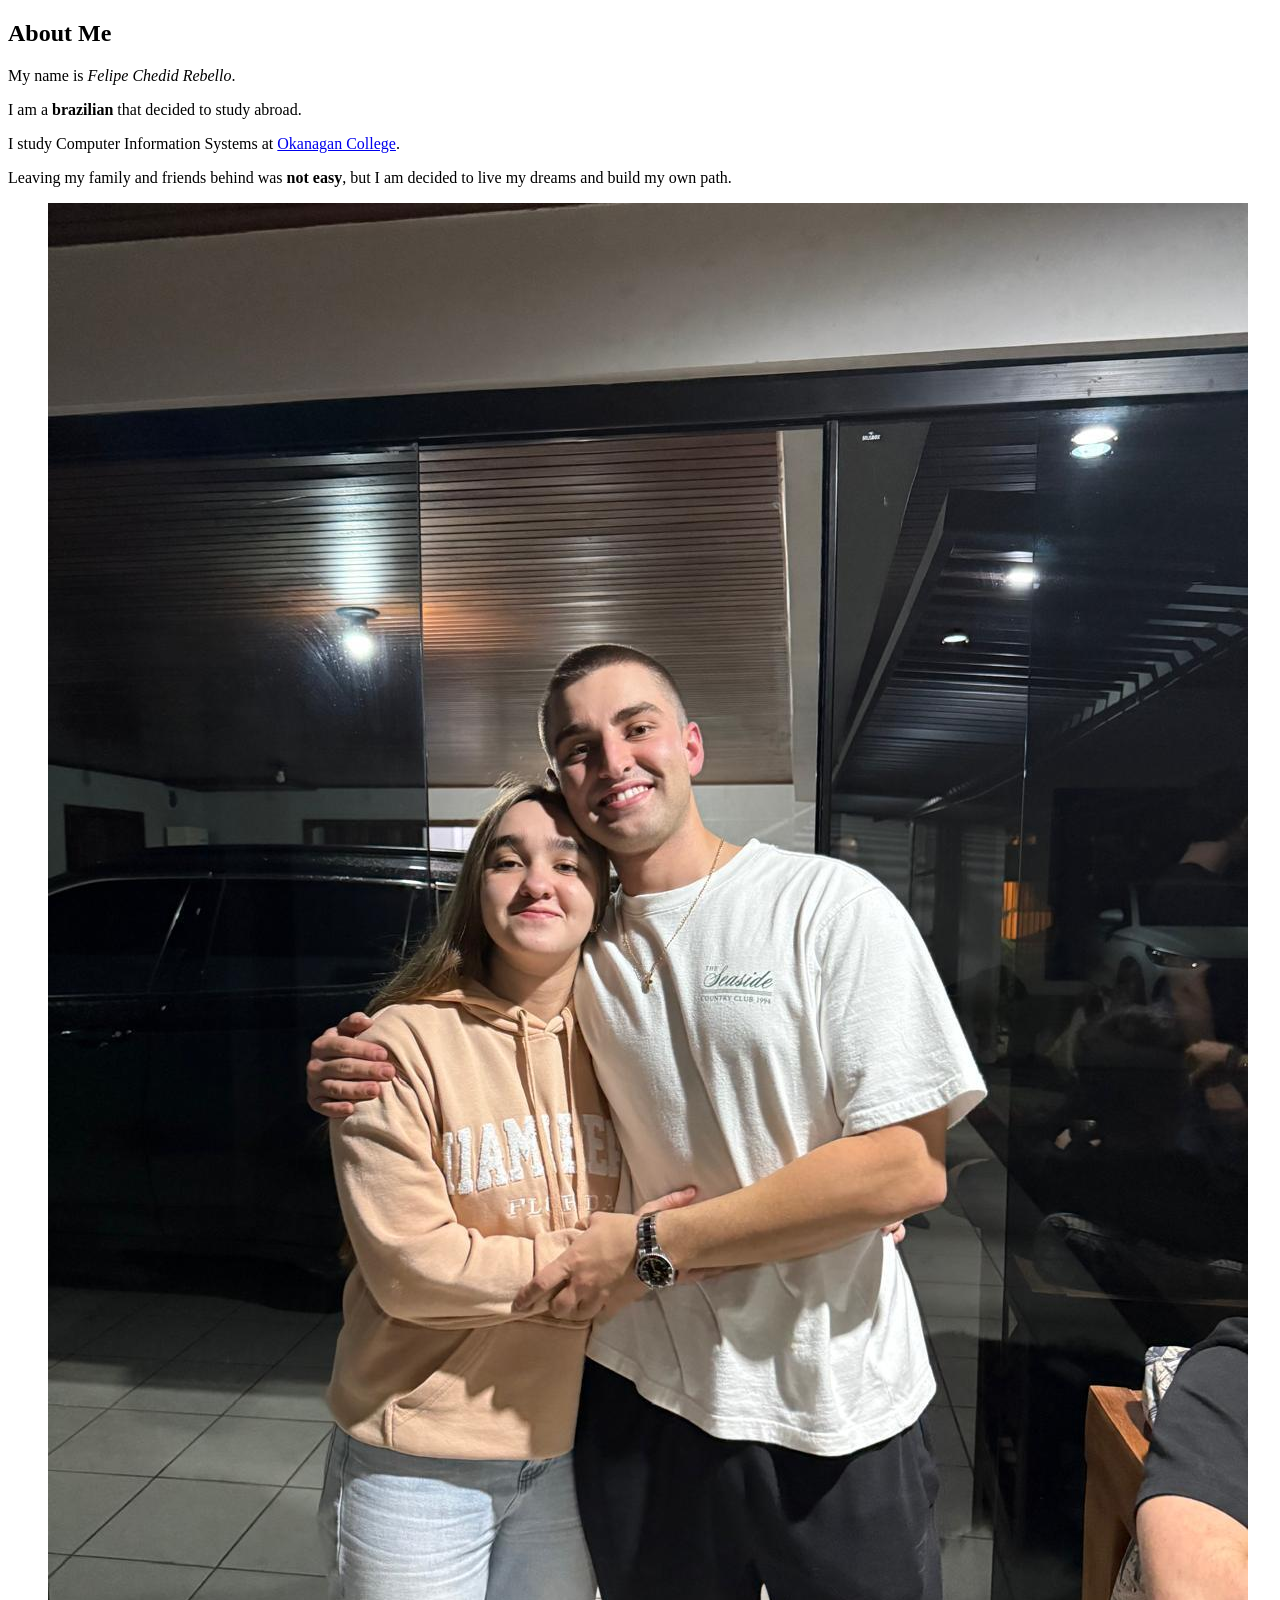
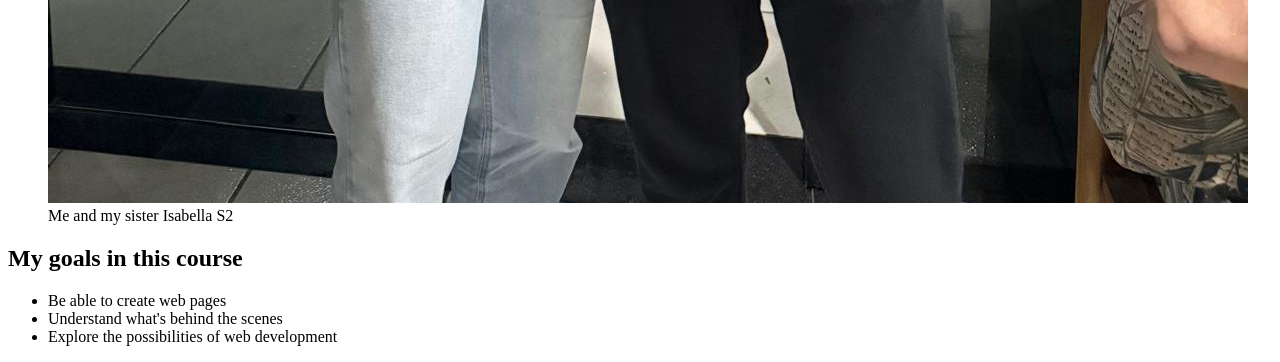
==== about.html @ 0a6d486d "adding figures to about.html" ====
<!DOCTYPE html>
<html lang="en">
<head>
    <meta charset="UTF-8">
    <meta name="viewport" content="width=device-width, initial-scale=1.0">
    <title>Document</title>
</head>
<body>
    <section>
        <h1>About Me</h1>
        <p>My name is <em>Felipe Chedid Rebello</em>.</p>
        <p>I am a <strong>brazilian</strong> that decided to study abroad.</p>
        <p>I study Computer Information Systems at <a href="https://www.okanagan.bc.ca/" target="_blank" rel="noopener">Okanagan College</a>.</p>
        <p>Leaving my family and friends behind was <strong>not easy</strong>, but I am decided to live my dreams and build my own path.</p>
    </section>
    <figure>
        <img src="images/felipe.jpg" alt="siblings pretending they don't fight">
        <figcaption>Me and my sister Isabella S2</figcaption>
    </figure>
    <section>
        <h2>My goals in this course</h2>
        <ul>
            <li>Be able to create web pages</li>
            <li>Understand what's behind the scenes</li>
            <li>Explore the possibilities of web development</li>
        </ul>
    </section>
</body>
</html>
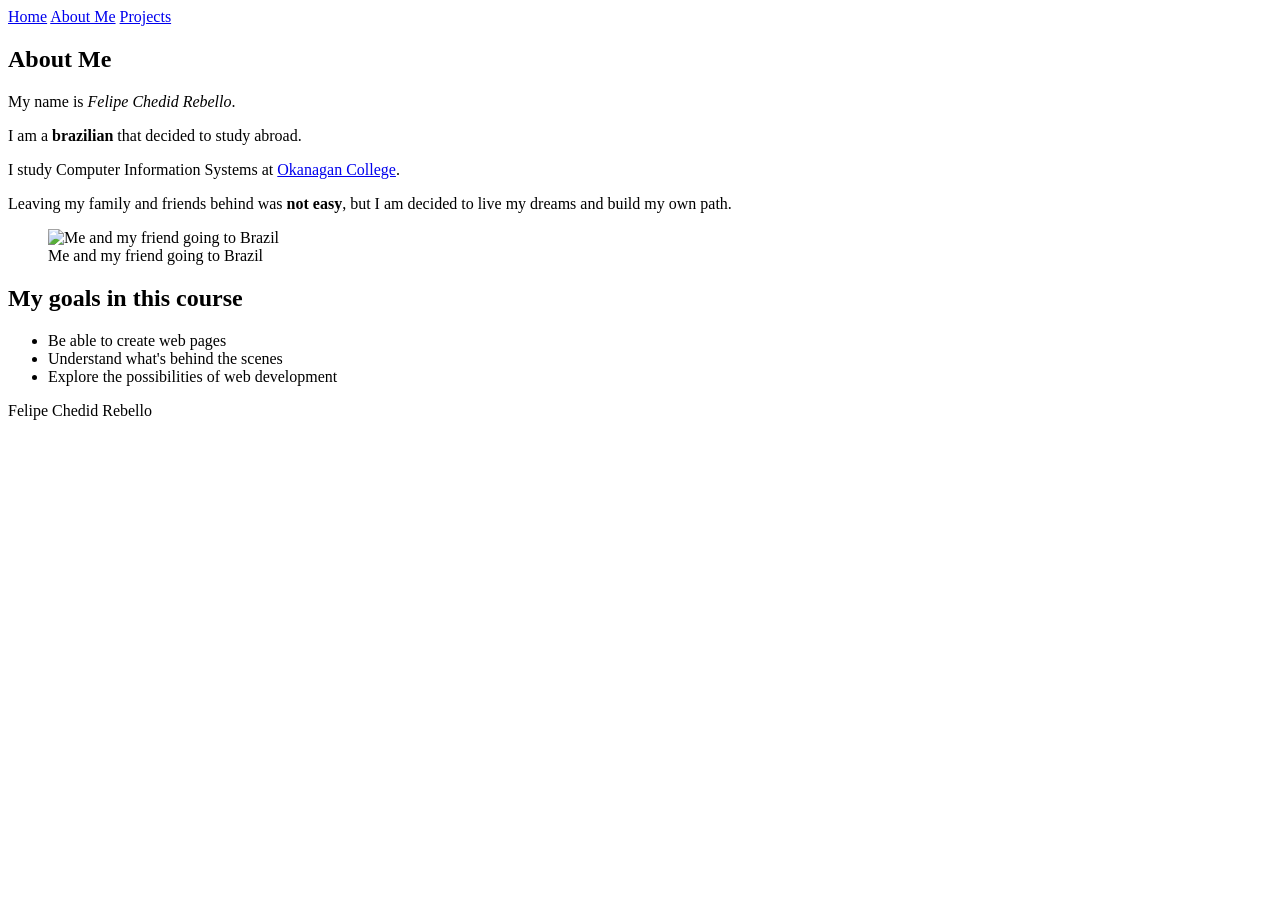
==== commit 16b4094b: "final touches" ====
--- a/about.html
+++ b/about.html
@@ -3,27 +3,39 @@
 <head>
     <meta charset="UTF-8">
     <meta name="viewport" content="width=device-width, initial-scale=1.0">
-    <title>Document</title>
+    <title>About Me - Felipe Chedid Rebello</title>
 </head>
 <body>
-    <section>
-        <h1>About Me</h1>
-        <p>My name is <em>Felipe Chedid Rebello</em>.</p>
-        <p>I am a <strong>brazilian</strong> that decided to study abroad.</p>
-        <p>I study Computer Information Systems at <a href="https://www.okanagan.bc.ca/" target="_blank" rel="noopener">Okanagan College</a>.</p>
-        <p>Leaving my family and friends behind was <strong>not easy</strong>, but I am decided to live my dreams and build my own path.</p>
-    </section>
-    <figure>
-        <img src="images/felipe.jpg" alt="siblings pretending they don't fight">
-        <figcaption>Me and my sister Isabella S2</figcaption>
-    </figure>
-    <section>
-        <h2>My goals in this course</h2>
-        <ul>
-            <li>Be able to create web pages</li>
-            <li>Understand what's behind the scenes</li>
-            <li>Explore the possibilities of web development</li>
-        </ul>
-    </section>
+    <header>
+        <nav>
+            <a href="index.html">Home</a>
+            <a href="about.html">About Me</a>
+            <a href="projects.html">Projects</a>
+        </nav>
+    </header>
+    <main>
+        <section>
+            <h1>About Me</h1>
+            <p>My name is <em>Felipe Chedid Rebello</em>.</p>
+            <p>I am a <strong>brazilian</strong> that decided to study abroad.</p>
+            <p>I study Computer Information Systems at <a href="https://www.okanagan.bc.ca/" target="_blank" rel="noopener">Okanagan College</a>.</p>
+            <p>Leaving my family and friends behind was <strong>not easy</strong>, but I am decided to live my dreams and build my own path.</p>
+        </section>
+        <figure>
+            <img src="images/felipe2.jpg" alt="Me and my friend going to Brazil">
+            <figcaption>Me and my friend going to Brazil</figcaption>
+        </figure>
+        <section>
+            <h2>My goals in this course</h2>
+            <ul>
+                <li>Be able to create web pages</li>
+                <li>Understand what's behind the scenes</li>
+                <li>Explore the possibilities of web development</li>
+            </ul>
+        </section>
+    </main>
+    <footer>
+        <p>Felipe Chedid Rebello</p>
+    </footer>
 </body>
 </html>
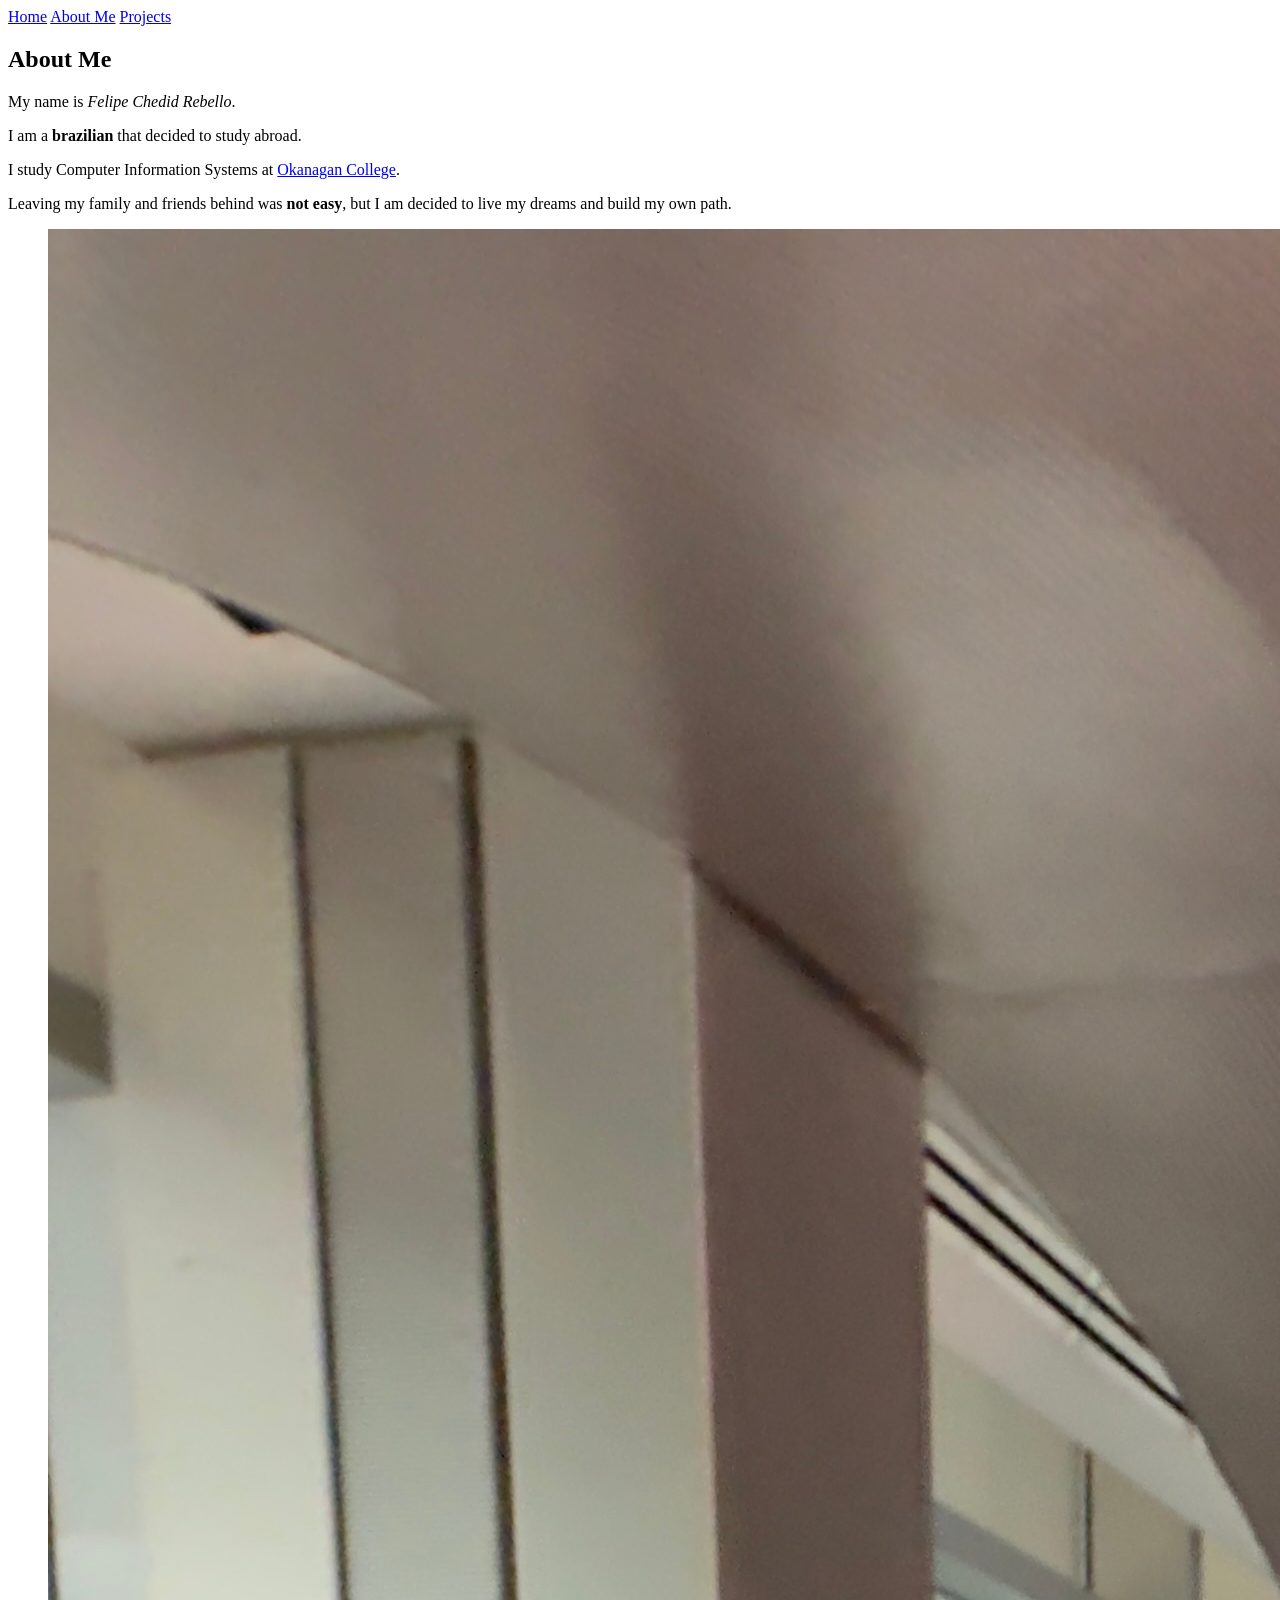
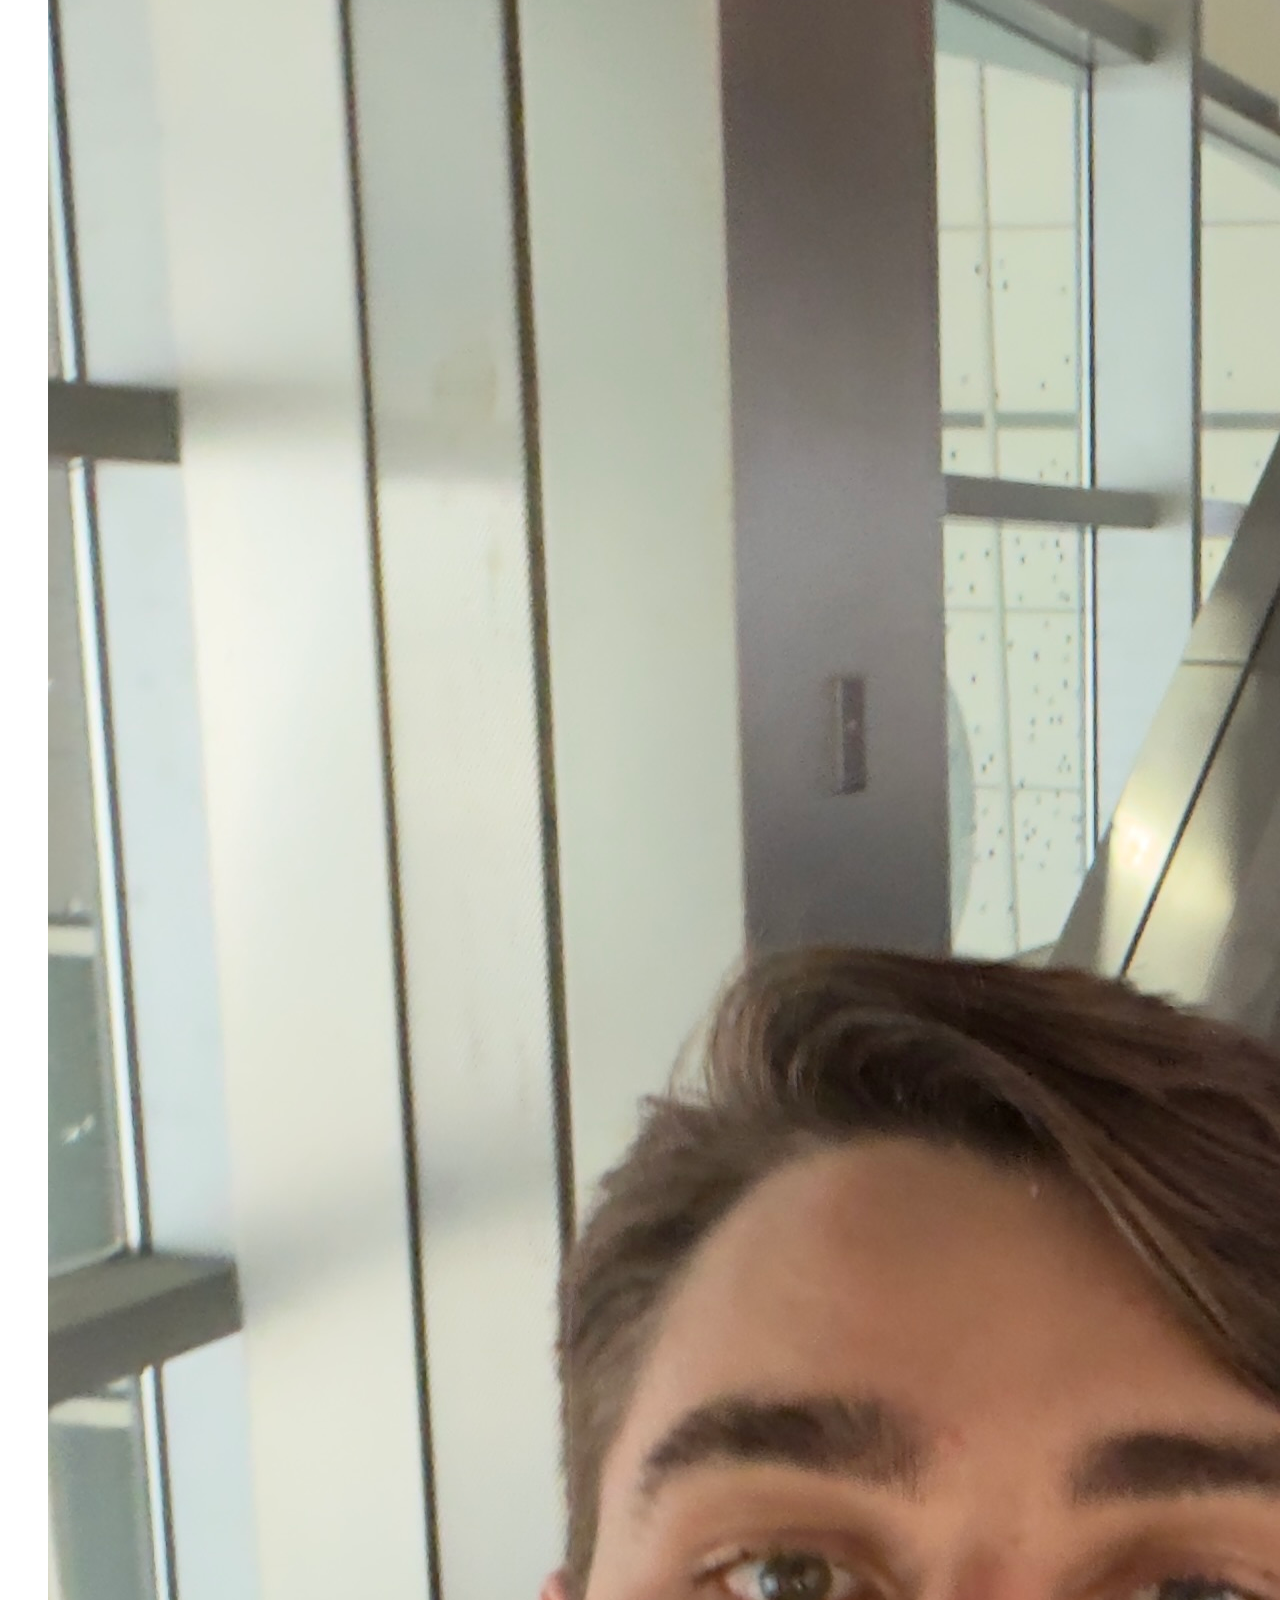
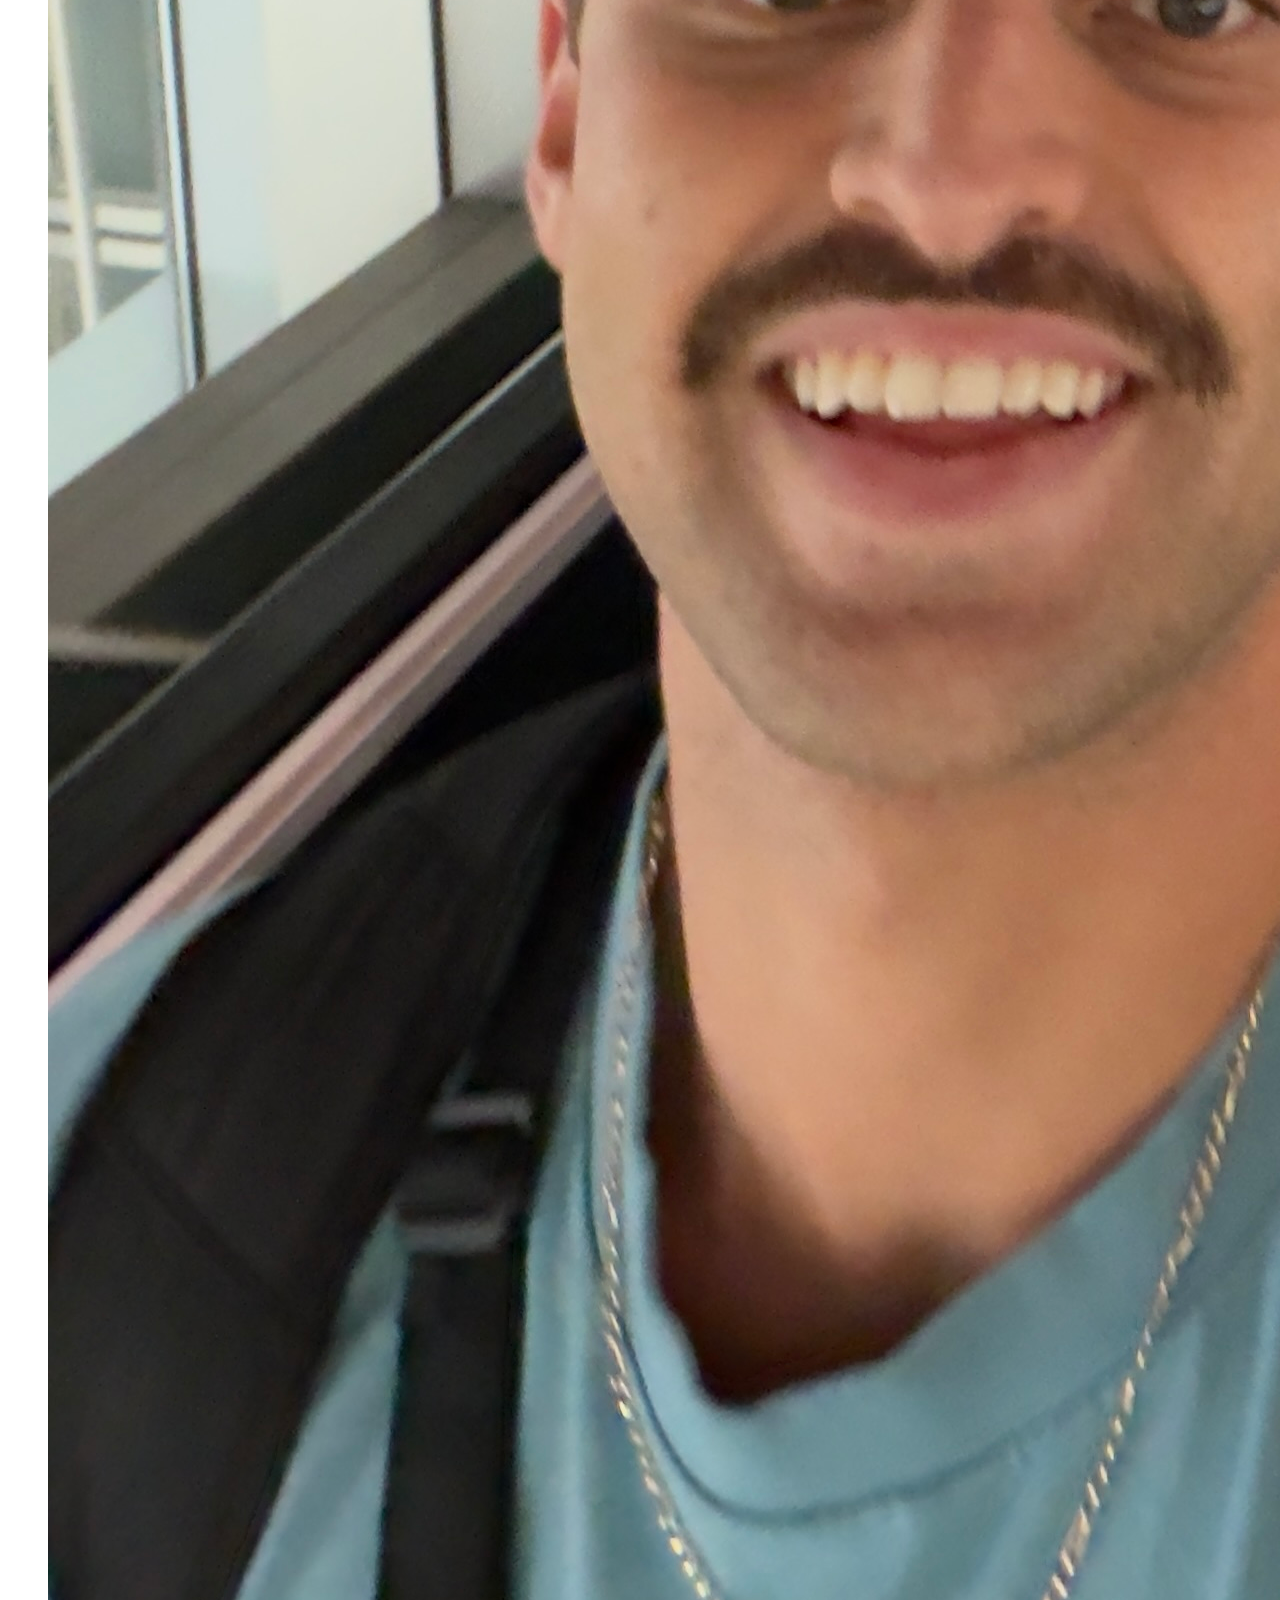
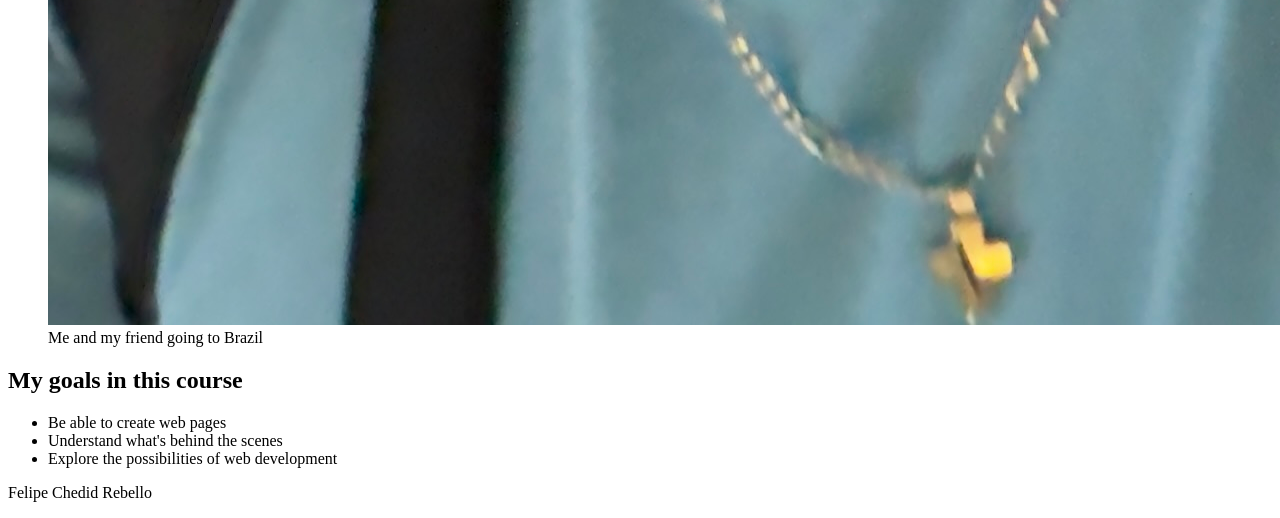
==== commit 76c7ea19: "a" ====
--- a/about.html
+++ b/about.html
@@ -22,7 +22,7 @@
             <p>Leaving my family and friends behind was <strong>not easy</strong>, but I am decided to live my dreams and build my own path.</p>
         </section>
         <figure>
-            <img src="images/felipe2.jpg" alt="Me and my friend going to Brazil">
+            <img src="images/felipe2.JPEG" alt="Me and my friend going to Brazil">
             <figcaption>Me and my friend going to Brazil</figcaption>
         </figure>
         <section>
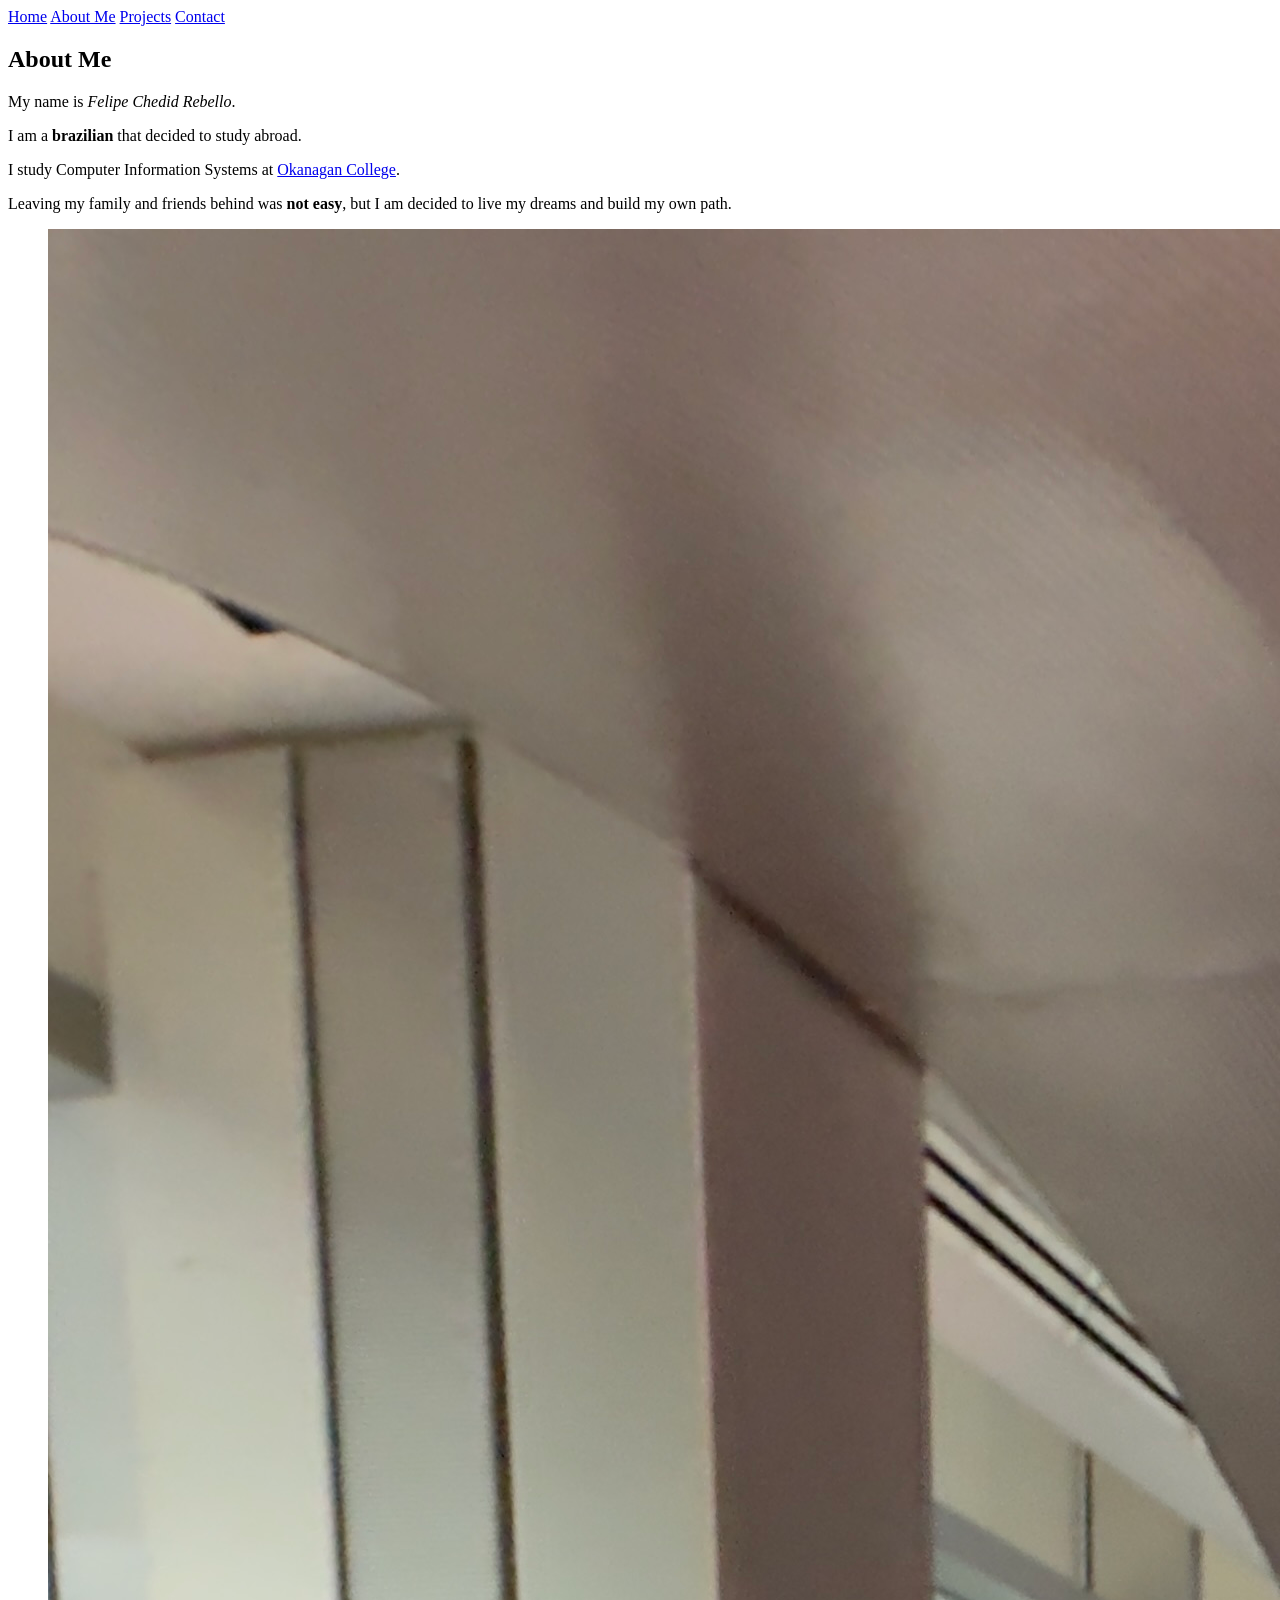
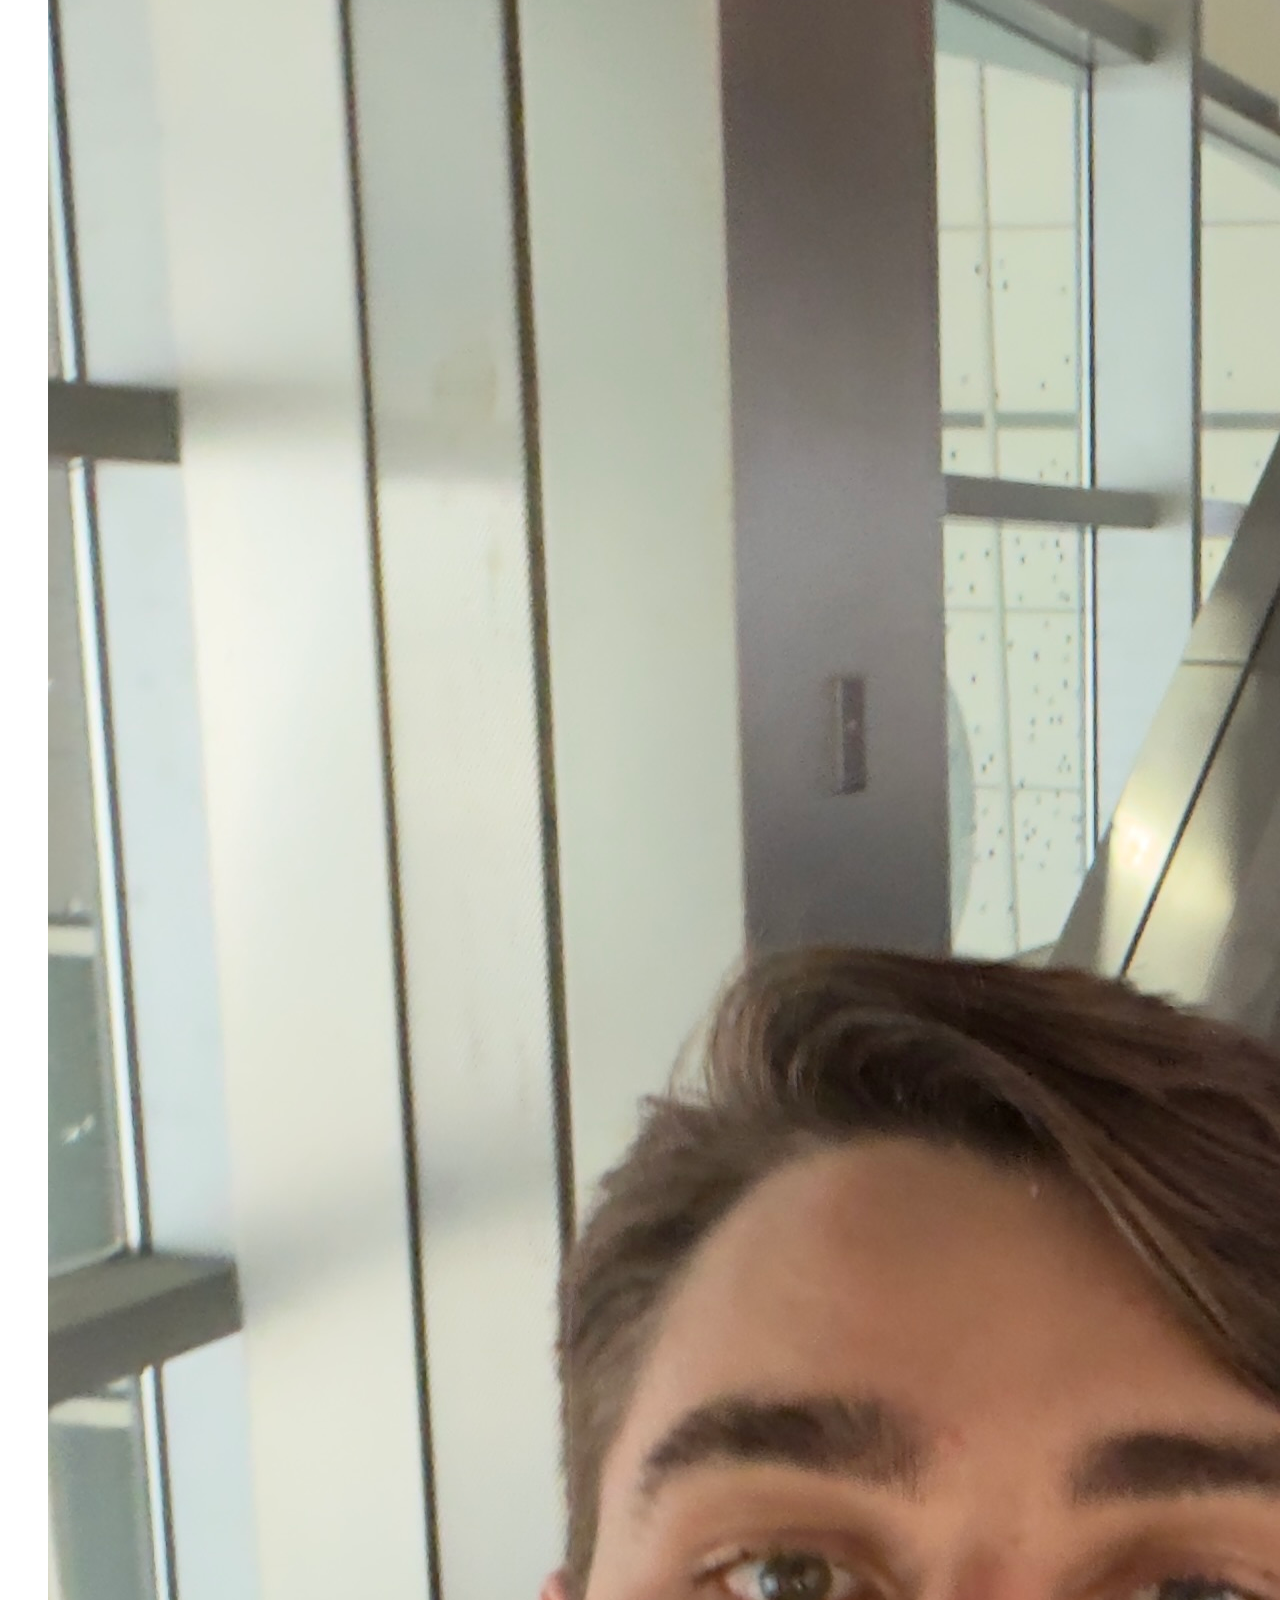
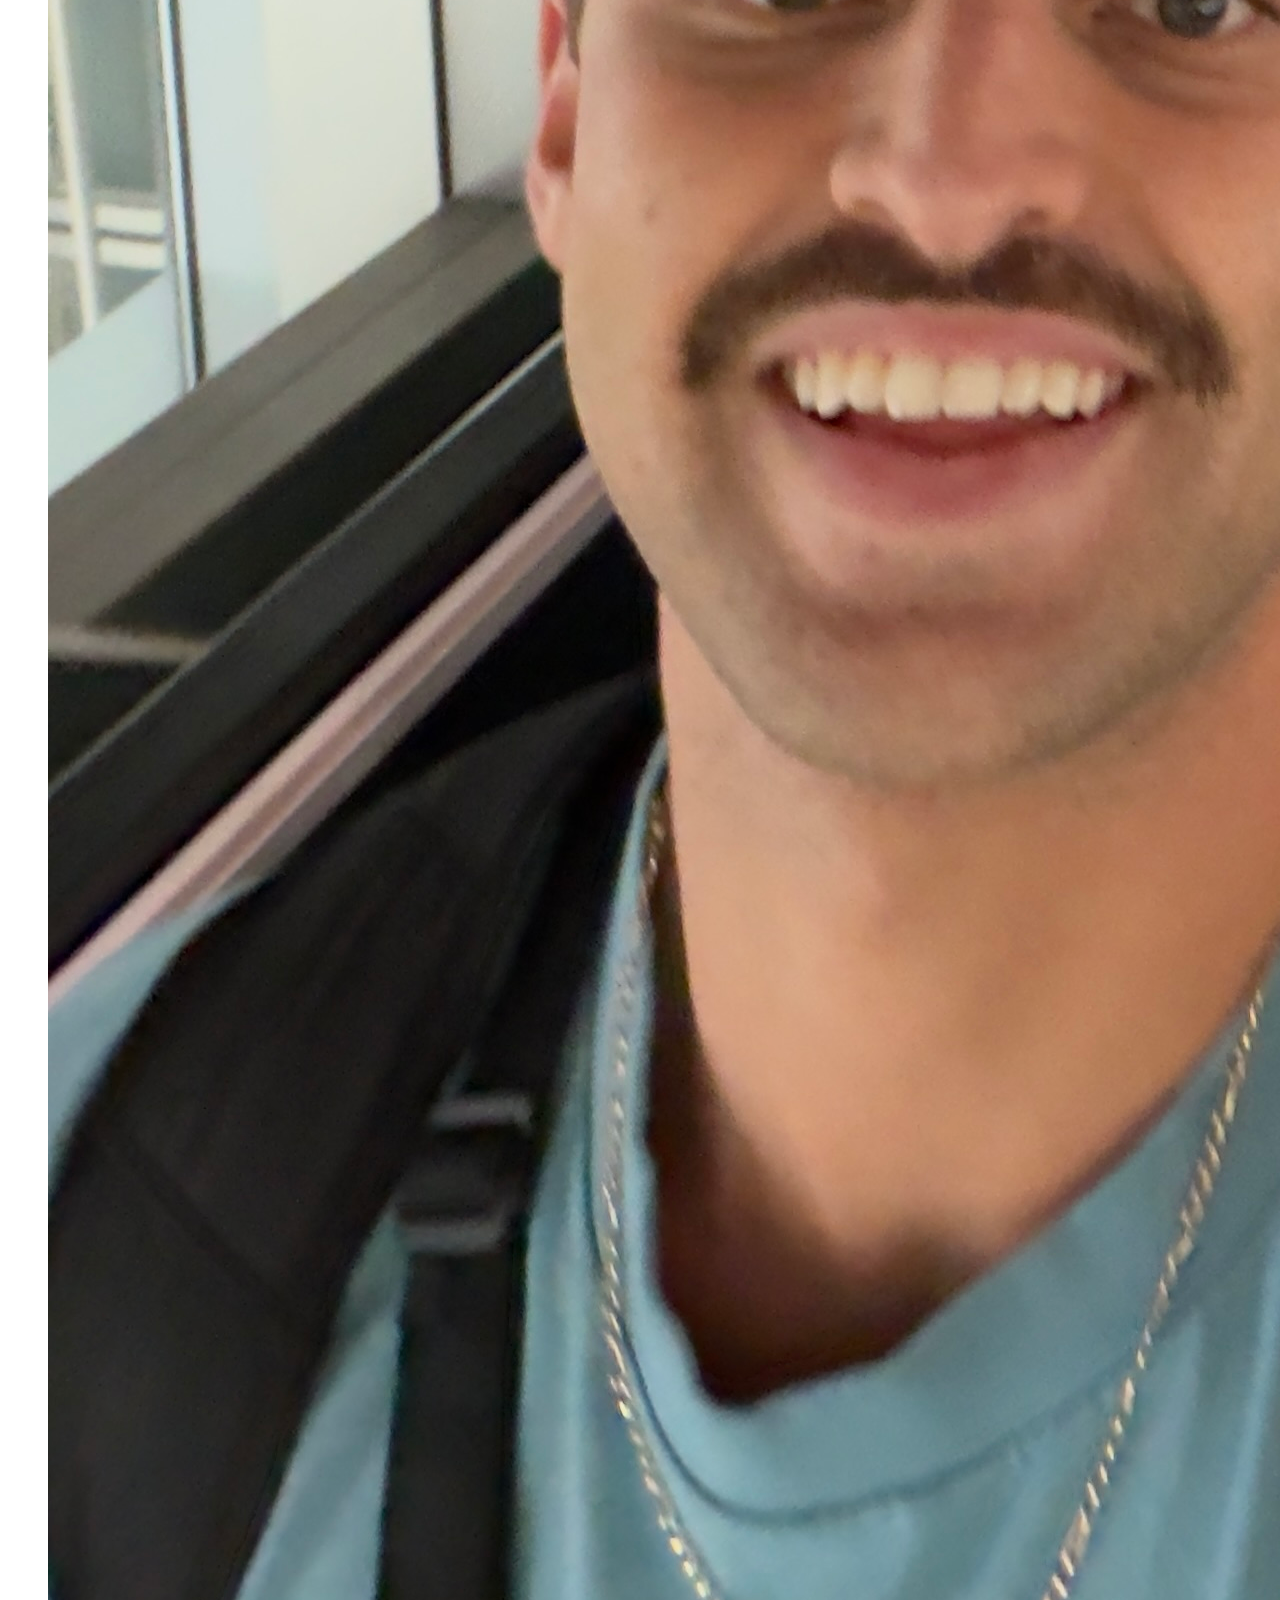
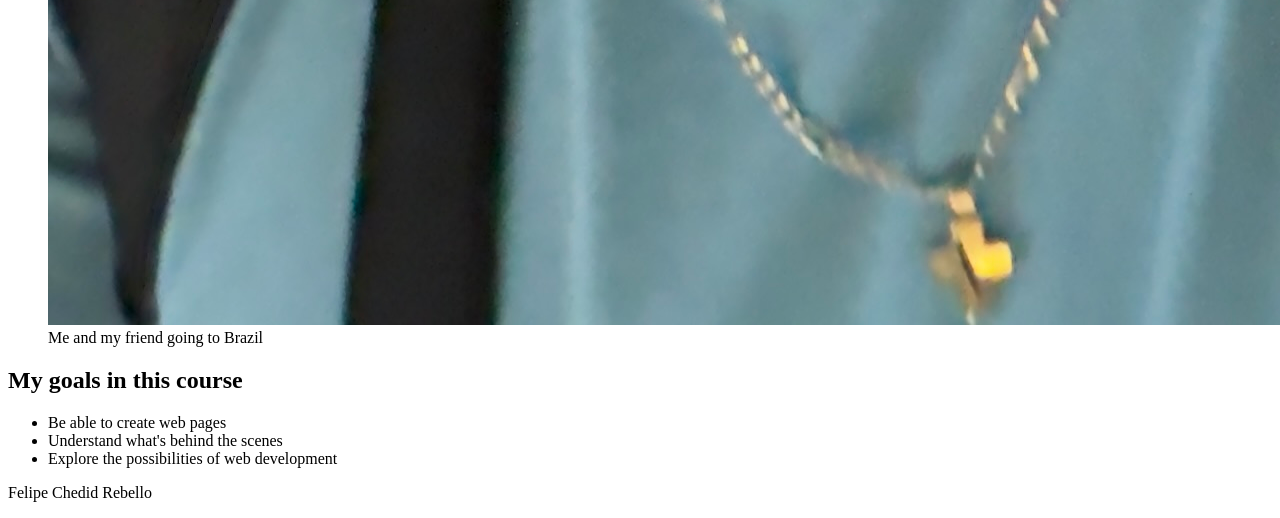
==== commit 3f28a33e: "Adding contact me" ====
--- a/about.html
+++ b/about.html
@@ -11,6 +11,7 @@
             <a href="index.html">Home</a>
             <a href="about.html">About Me</a>
             <a href="projects.html">Projects</a>
+            <a href="contact.html">Contact</a>
         </nav>
     </header>
     <main>
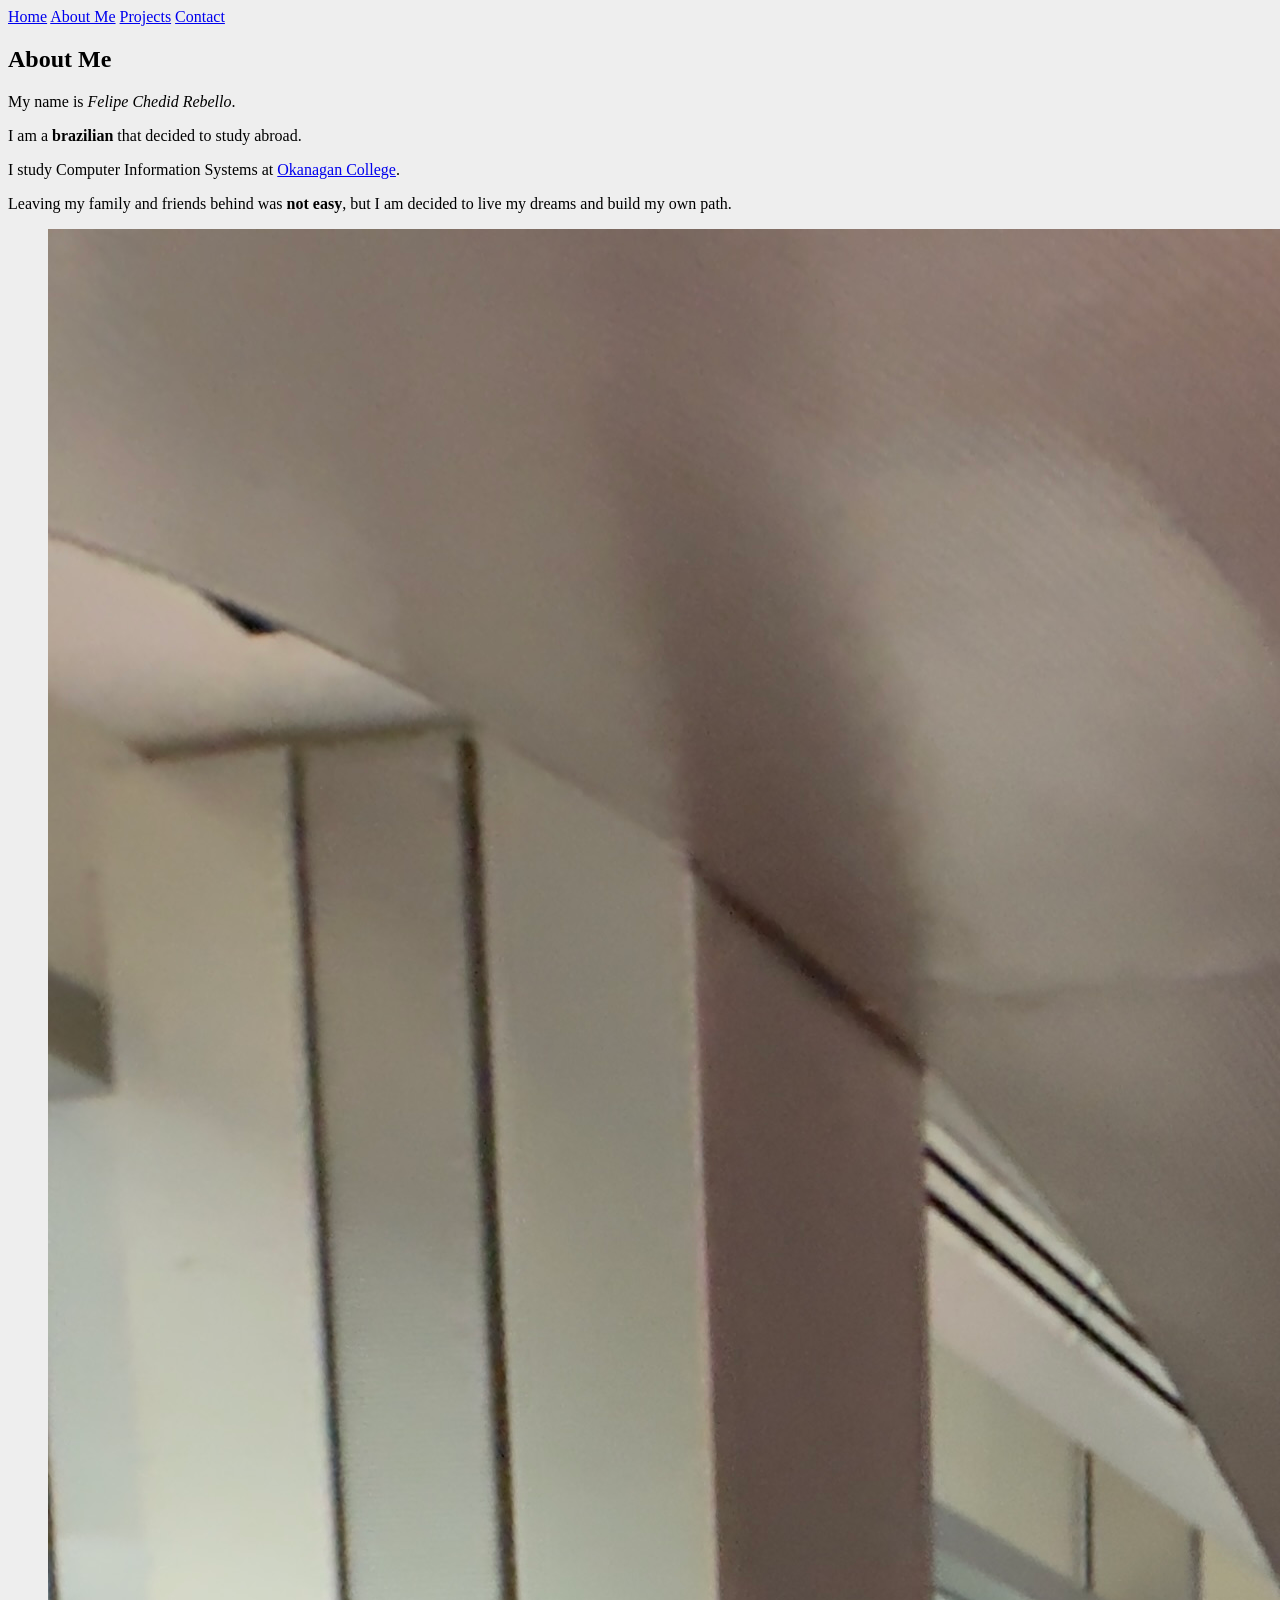
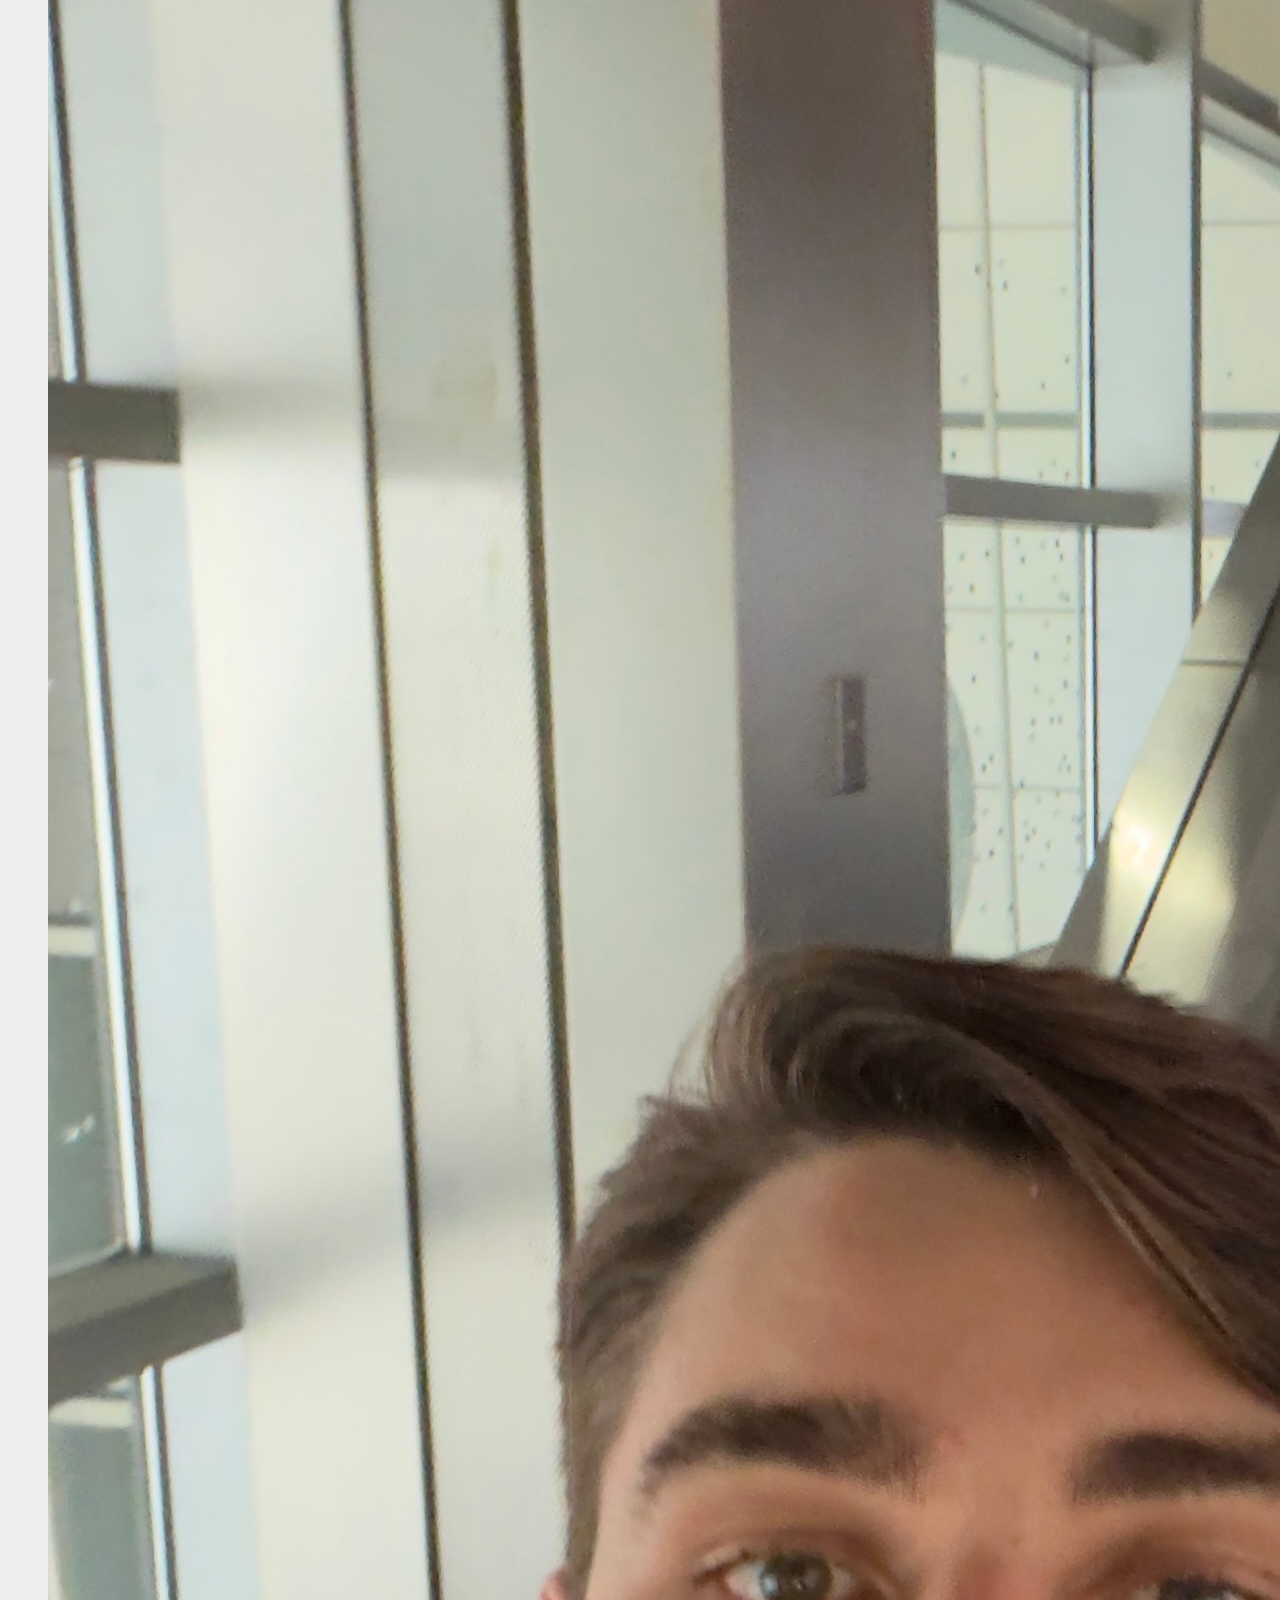
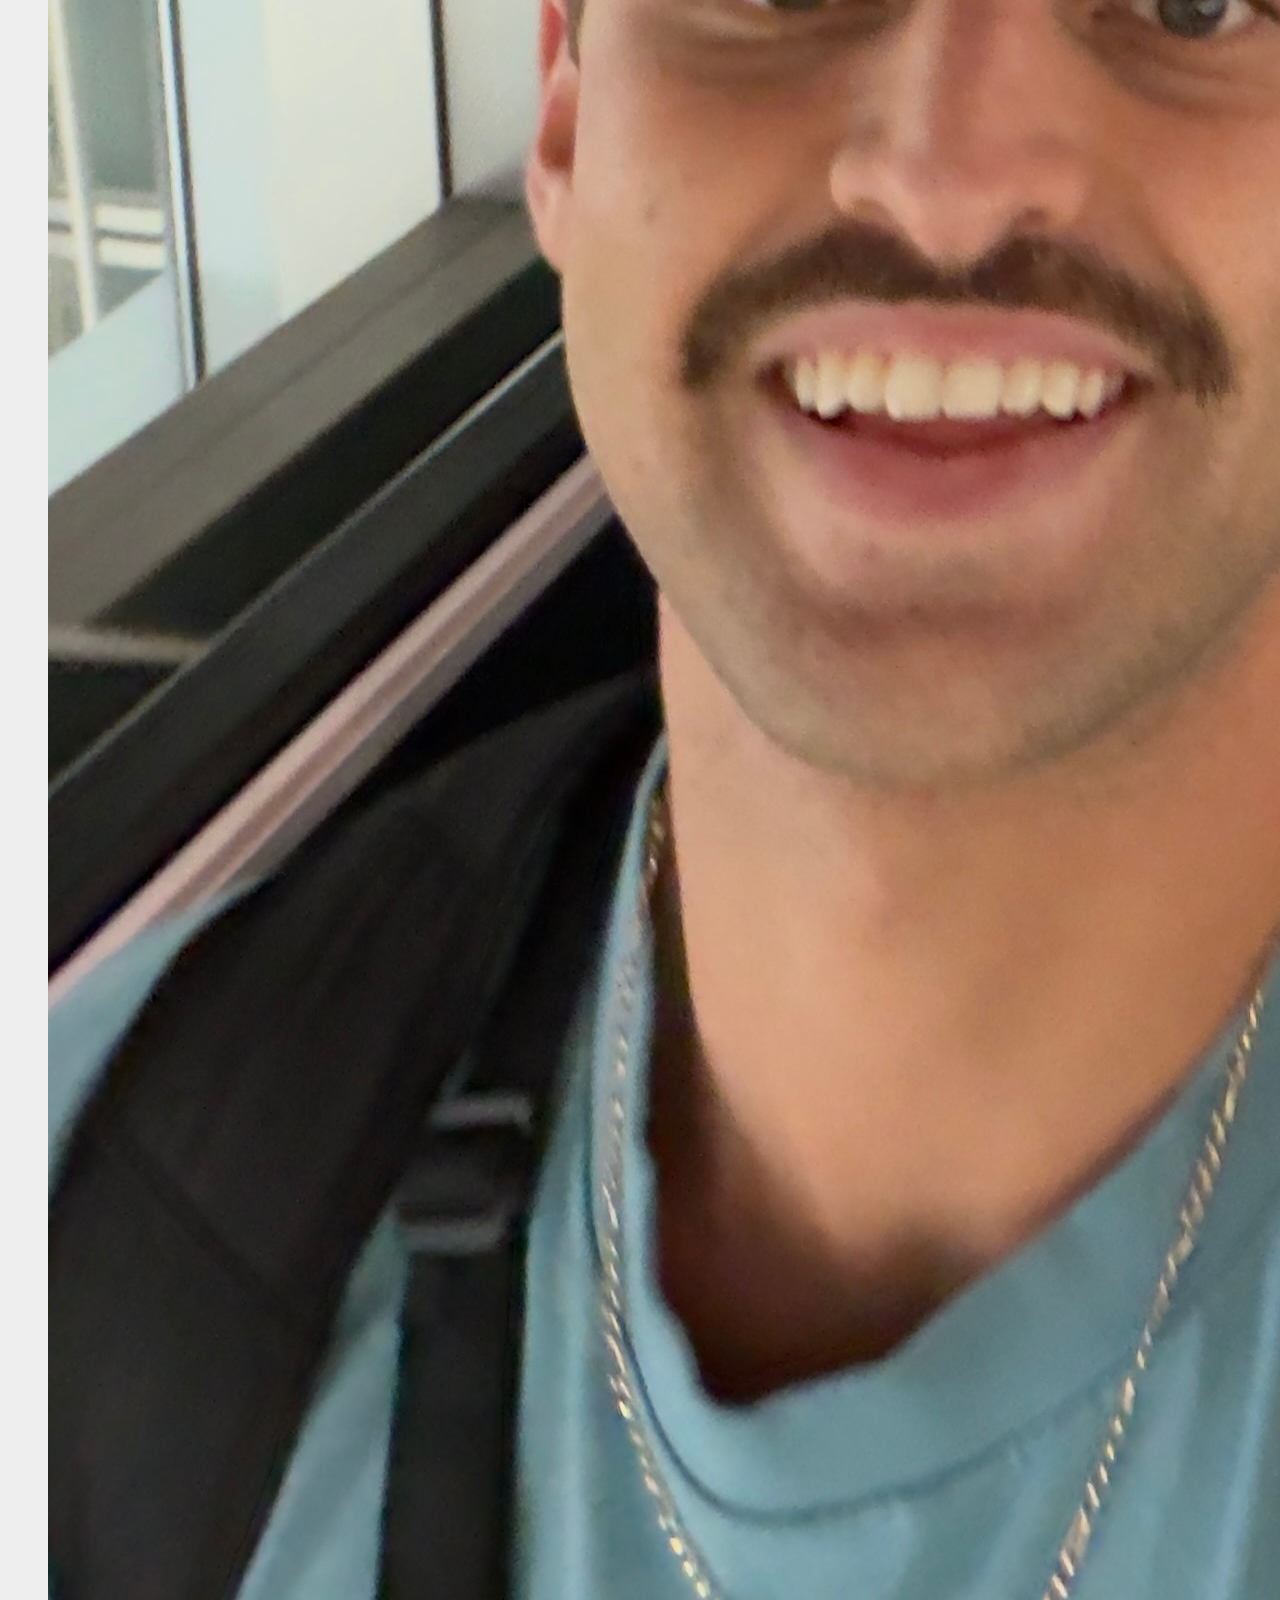
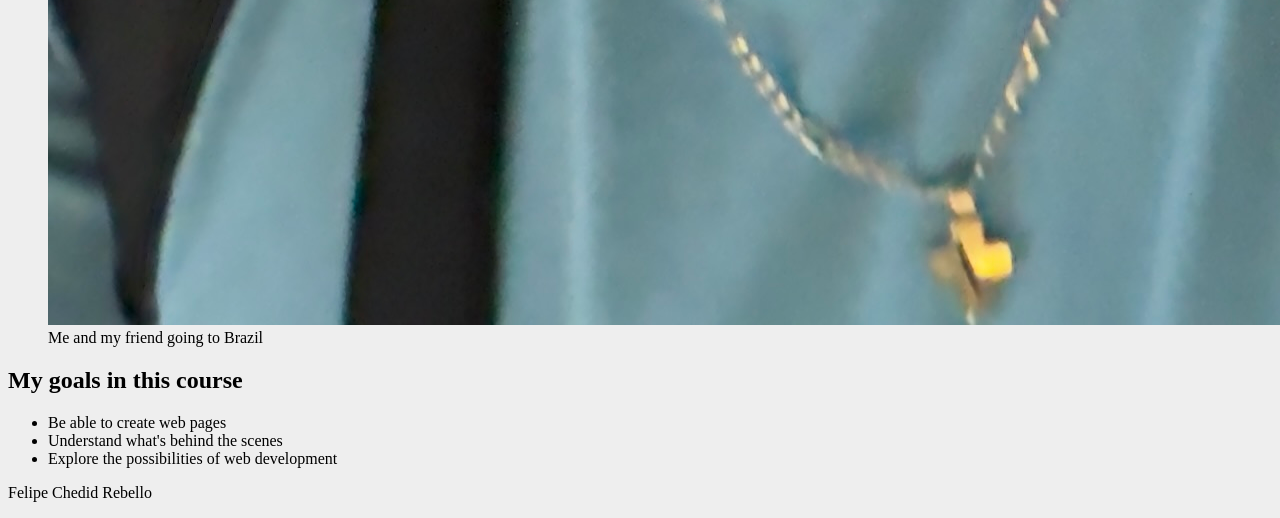
==== commit f0298e8b: "adding some colors" ====
--- a/about.html
+++ b/about.html
@@ -12,6 +12,7 @@
             <a href="about.html">About Me</a>
             <a href="projects.html">Projects</a>
             <a href="contact.html">Contact</a>
+            <link rel="stylesheet" href="css/styles.css">
         </nav>
     </header>
     <main>
--- a/css/styles.css
+++ b/css/styles.css
@@ -0,0 +1,10 @@
+*, *::before, *::after {
+    box-sizing: border-box;
+}
+:root {
+    --brand: #ff6600;
+    --ink: #333;
+    --muted: #666;
+    --space: 2rem;
+}
+body{background: #eee;}
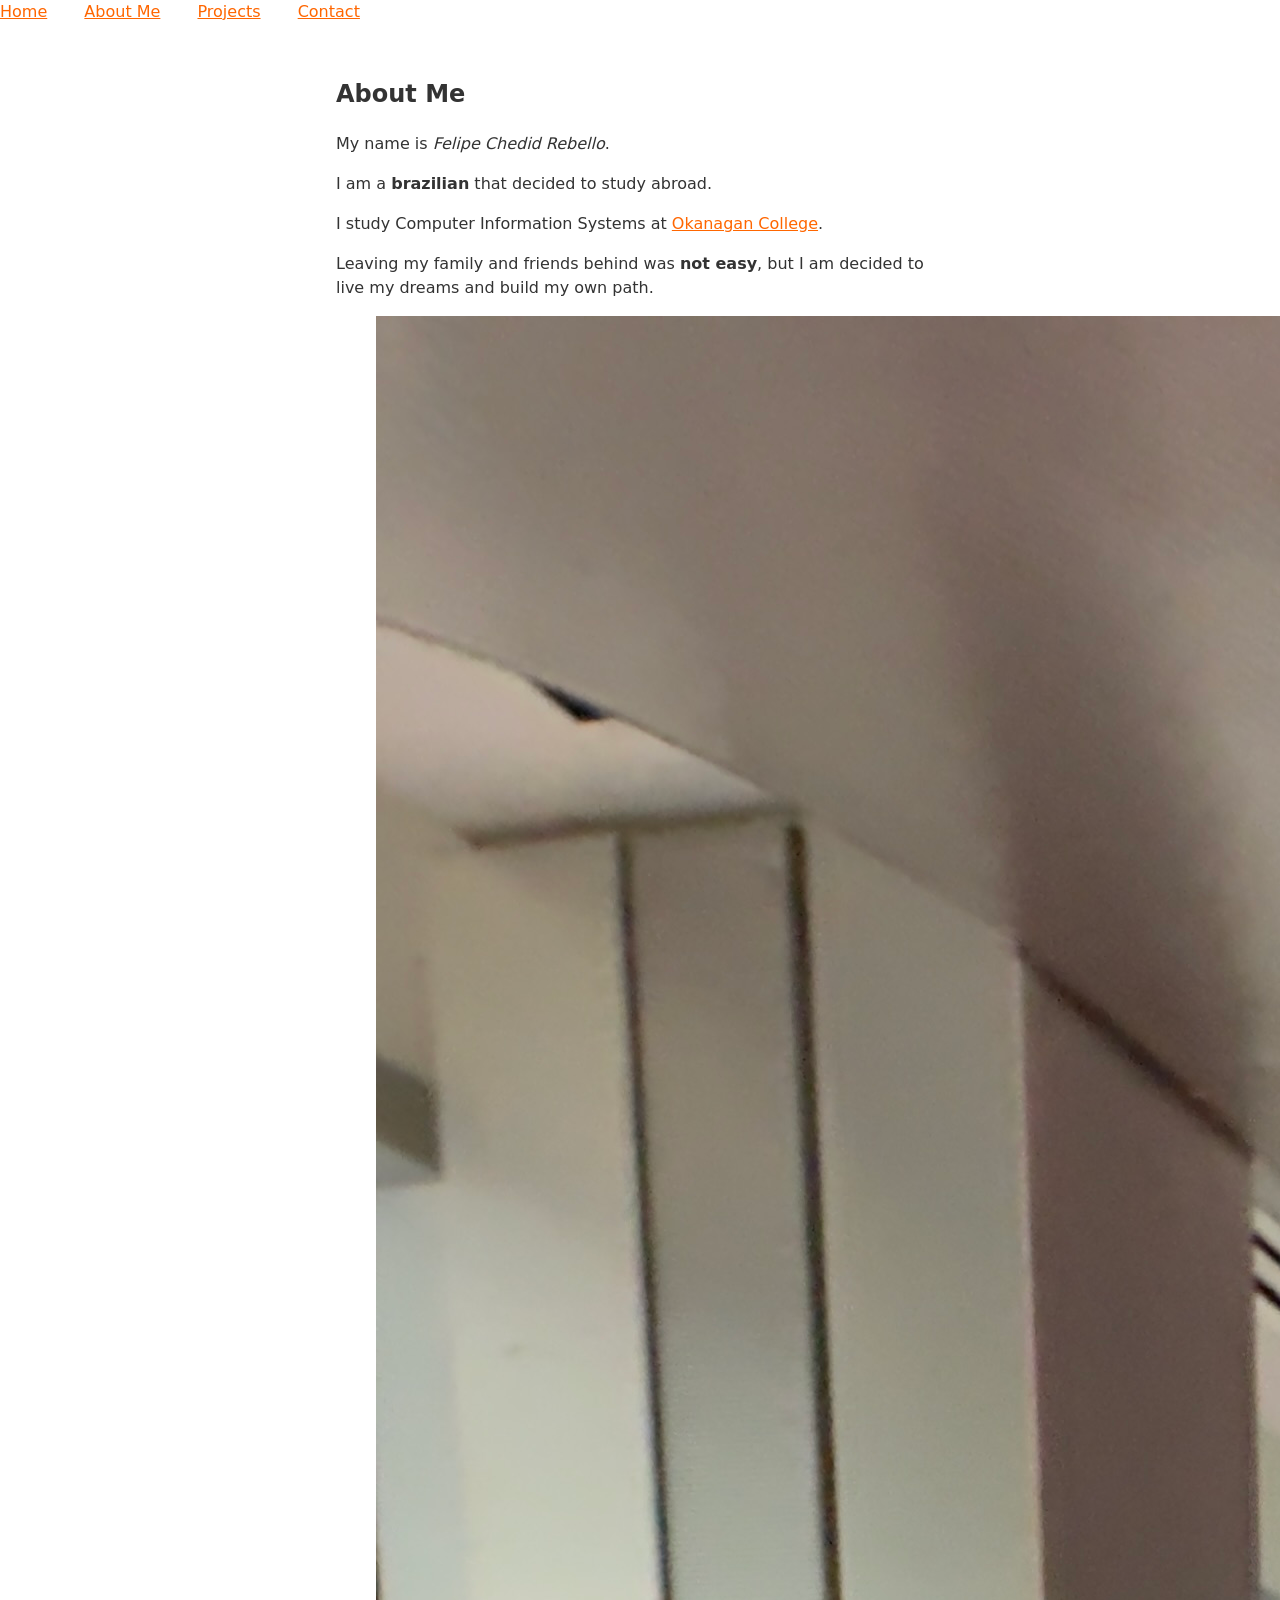
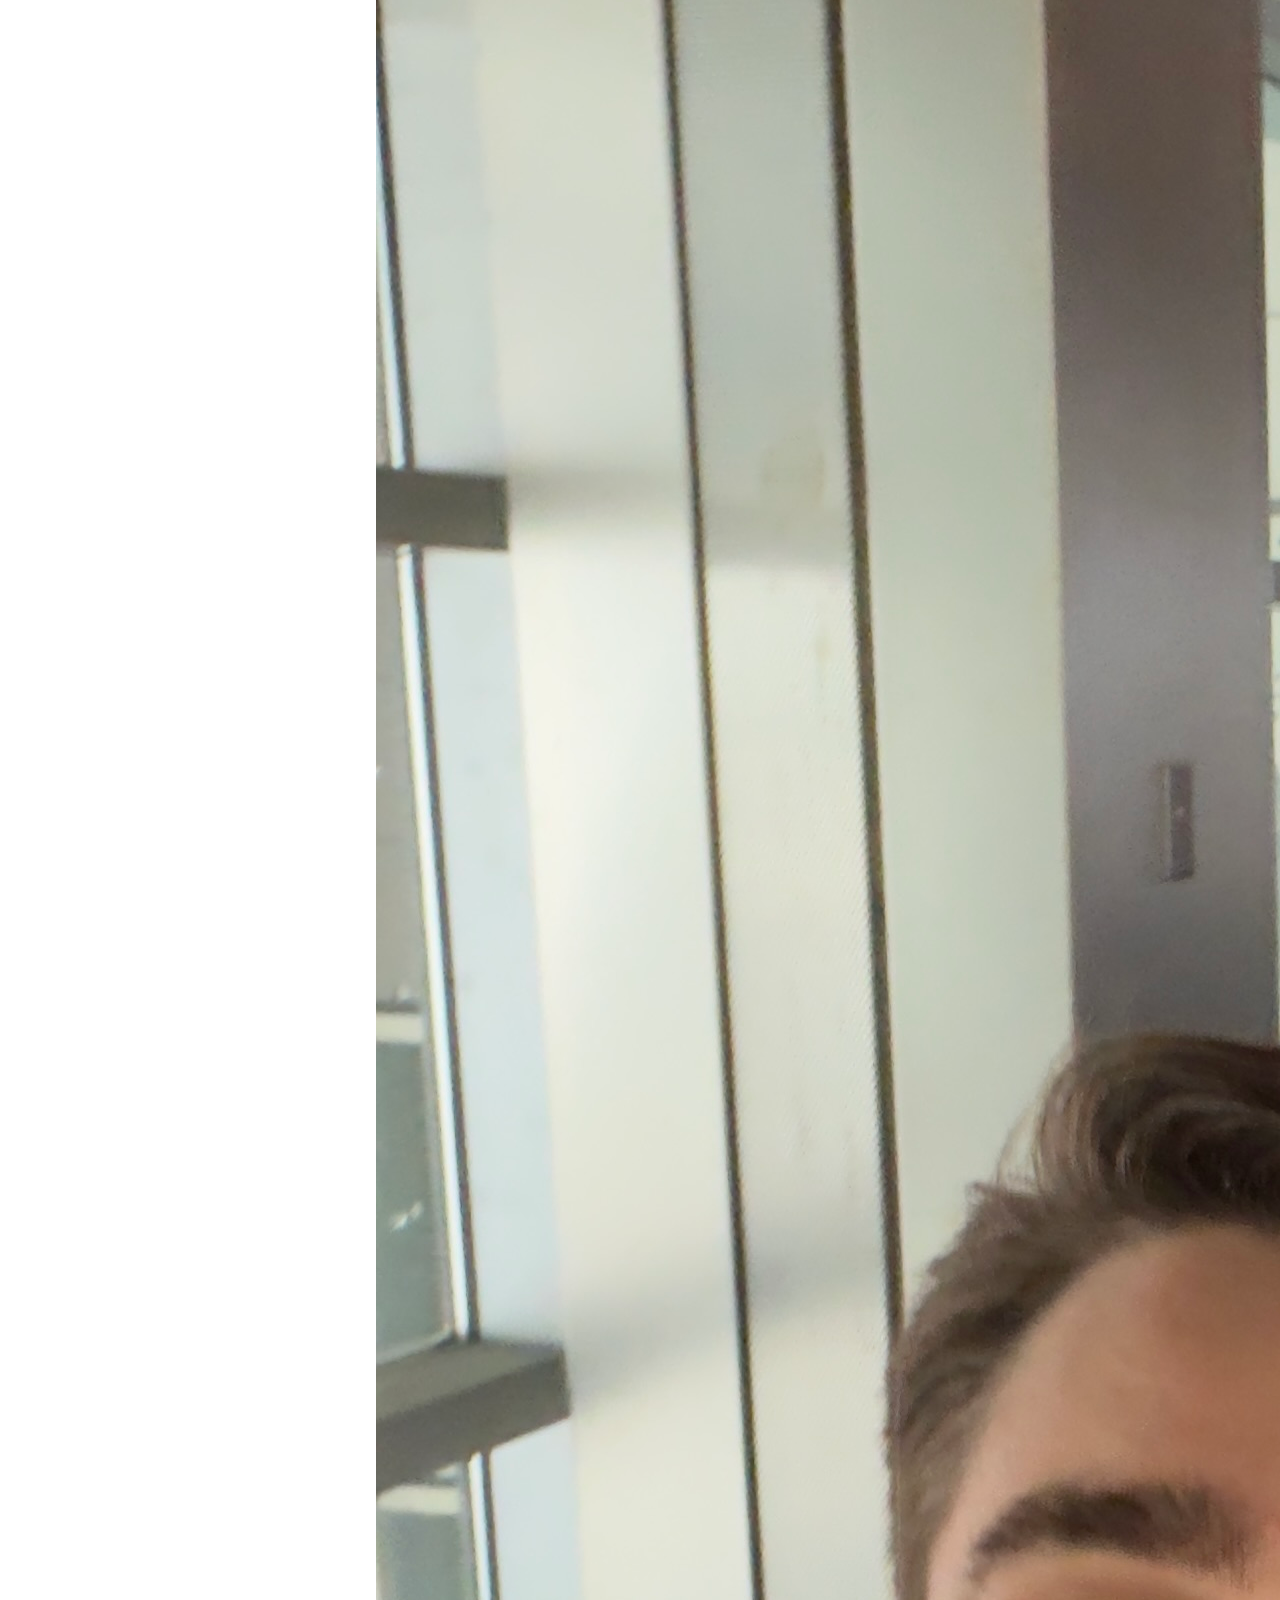
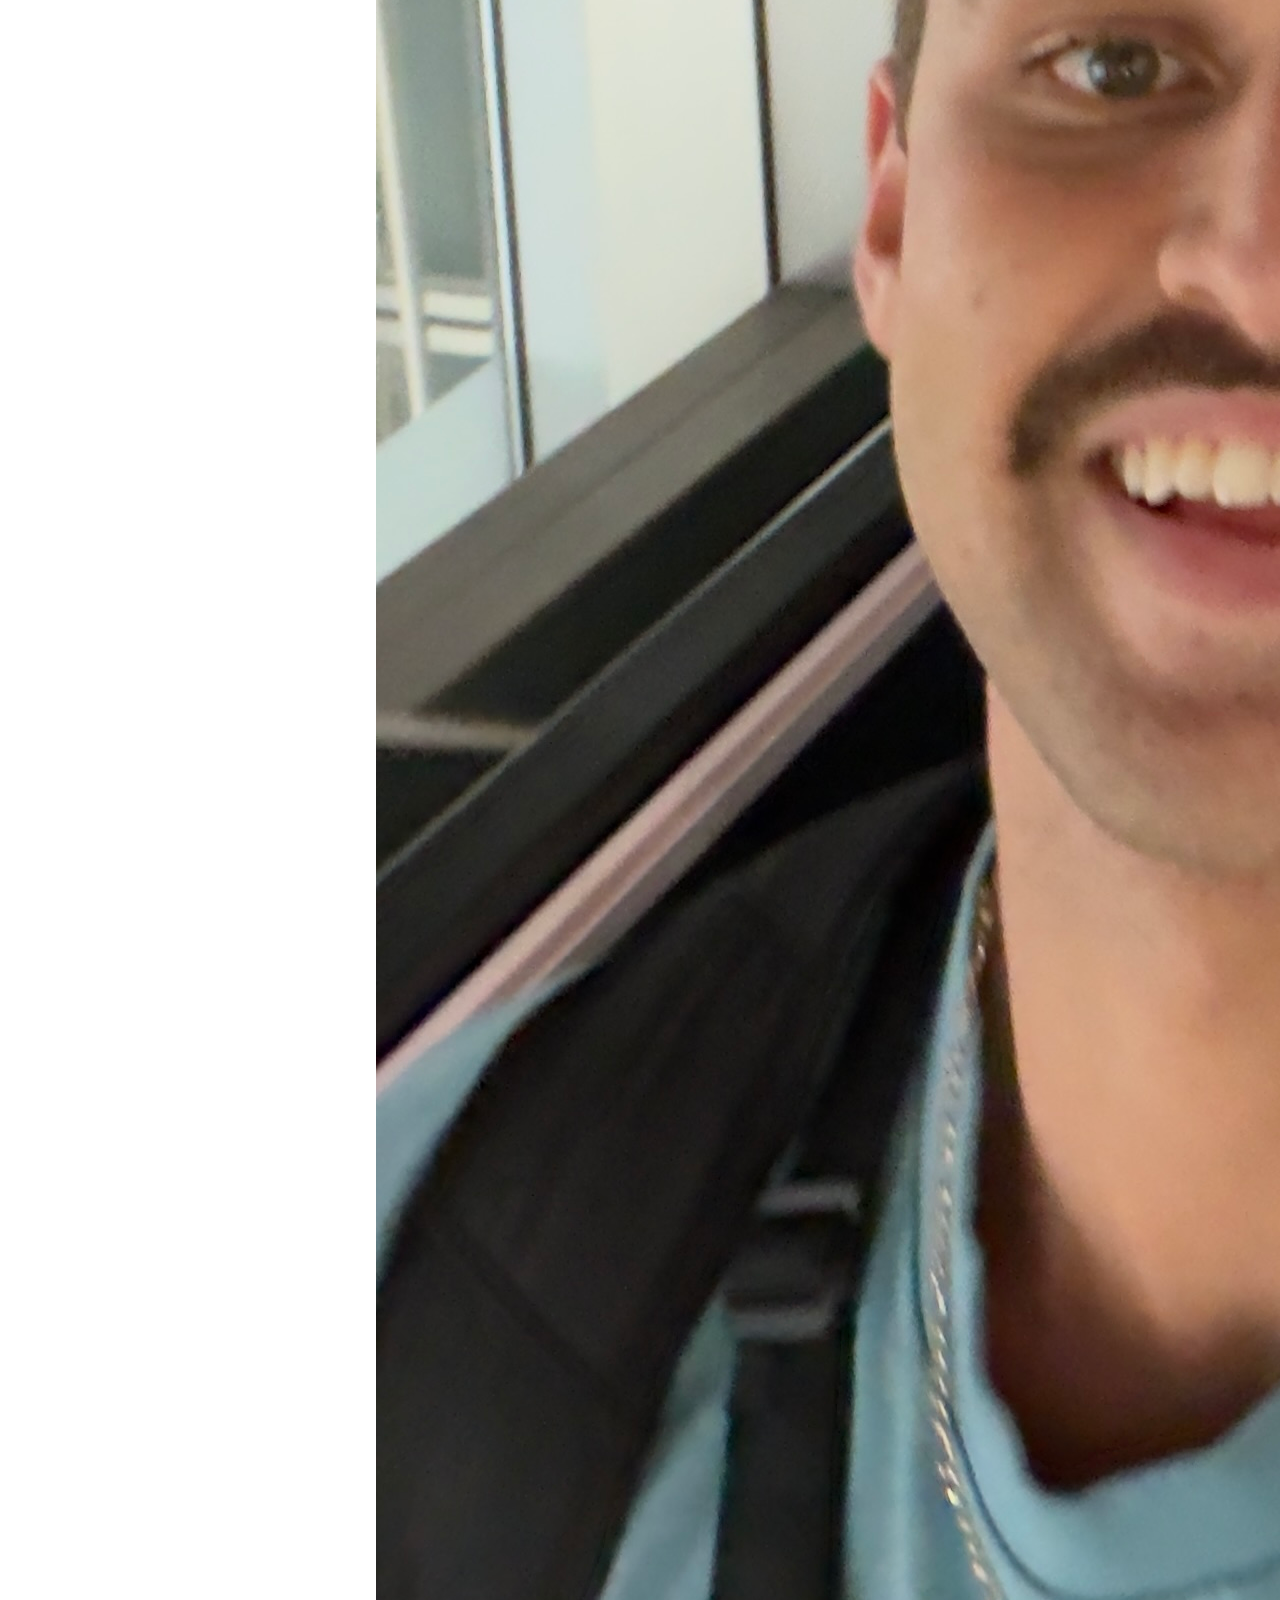
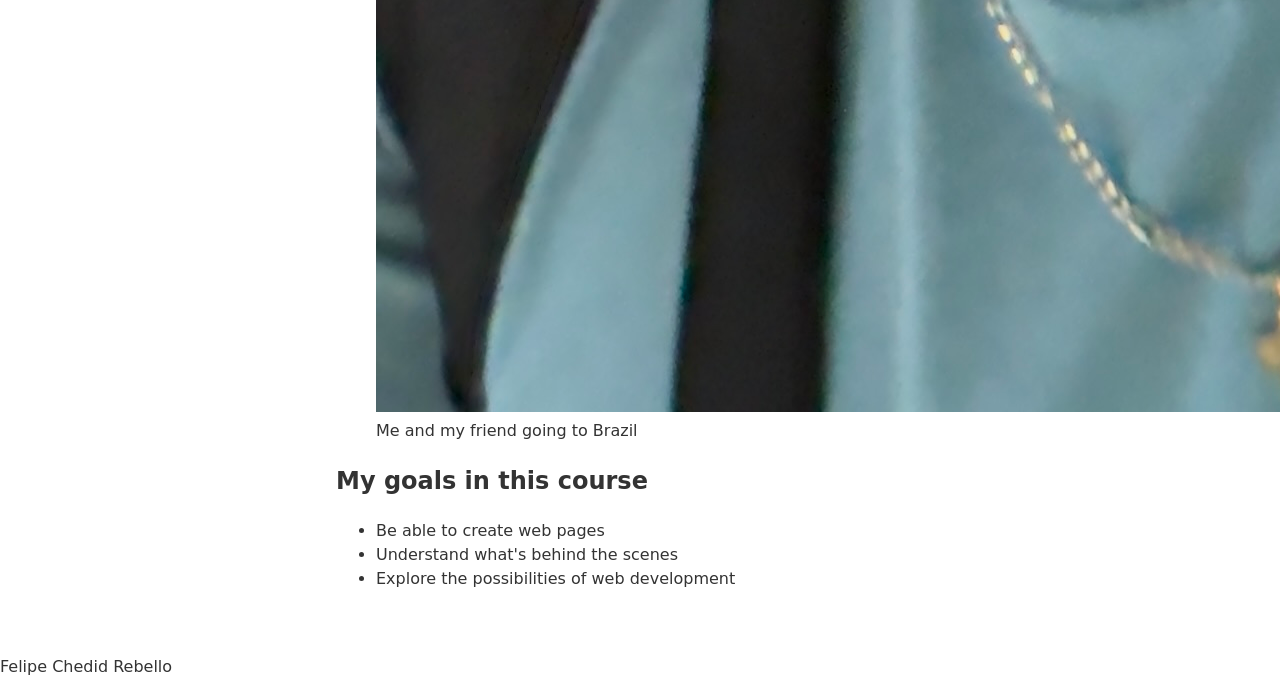
==== commit d40821e5: "final touches" ====
--- a/about.html
+++ b/about.html
@@ -4,6 +4,7 @@
     <meta charset="UTF-8">
     <meta name="viewport" content="width=device-width, initial-scale=1.0">
     <title>About Me - Felipe Chedid Rebello</title>
+    <link rel="stylesheet" href="css/styles.css">
 </head>
 <body>
     <header>
@@ -12,7 +13,6 @@
             <a href="about.html">About Me</a>
             <a href="projects.html">Projects</a>
             <a href="contact.html">Contact</a>
-            <link rel="stylesheet" href="css/styles.css">
         </nav>
     </header>
     <main>
--- a/css/styles.css
+++ b/css/styles.css
@@ -7,4 +7,32 @@
     --muted: #666;
     --space: 2rem;
 }
-body{background: #eee;}+body {
+    font-family: system-ui, "Segoe UI", Arial, sans-serif;
+    line-height: 1.5;
+    color: var(--ink);
+    margin: 0;
+    background: #fff;
+}
+main {
+    max-width: 42rem;
+    margin: 0 auto;
+    padding: var(--space);
+}
+a {
+    color: var(--brand);
+}
+nav a {
+    margin-right: var(--space);
+}
+a:hover {
+    text-decoration: none;
+}
+a:focus,
+button:focus,
+input:focus,
+select:focus,
+textarea:focus {
+    outline: 2px solid var(--brand);
+    outline-offset: 2px;
+}
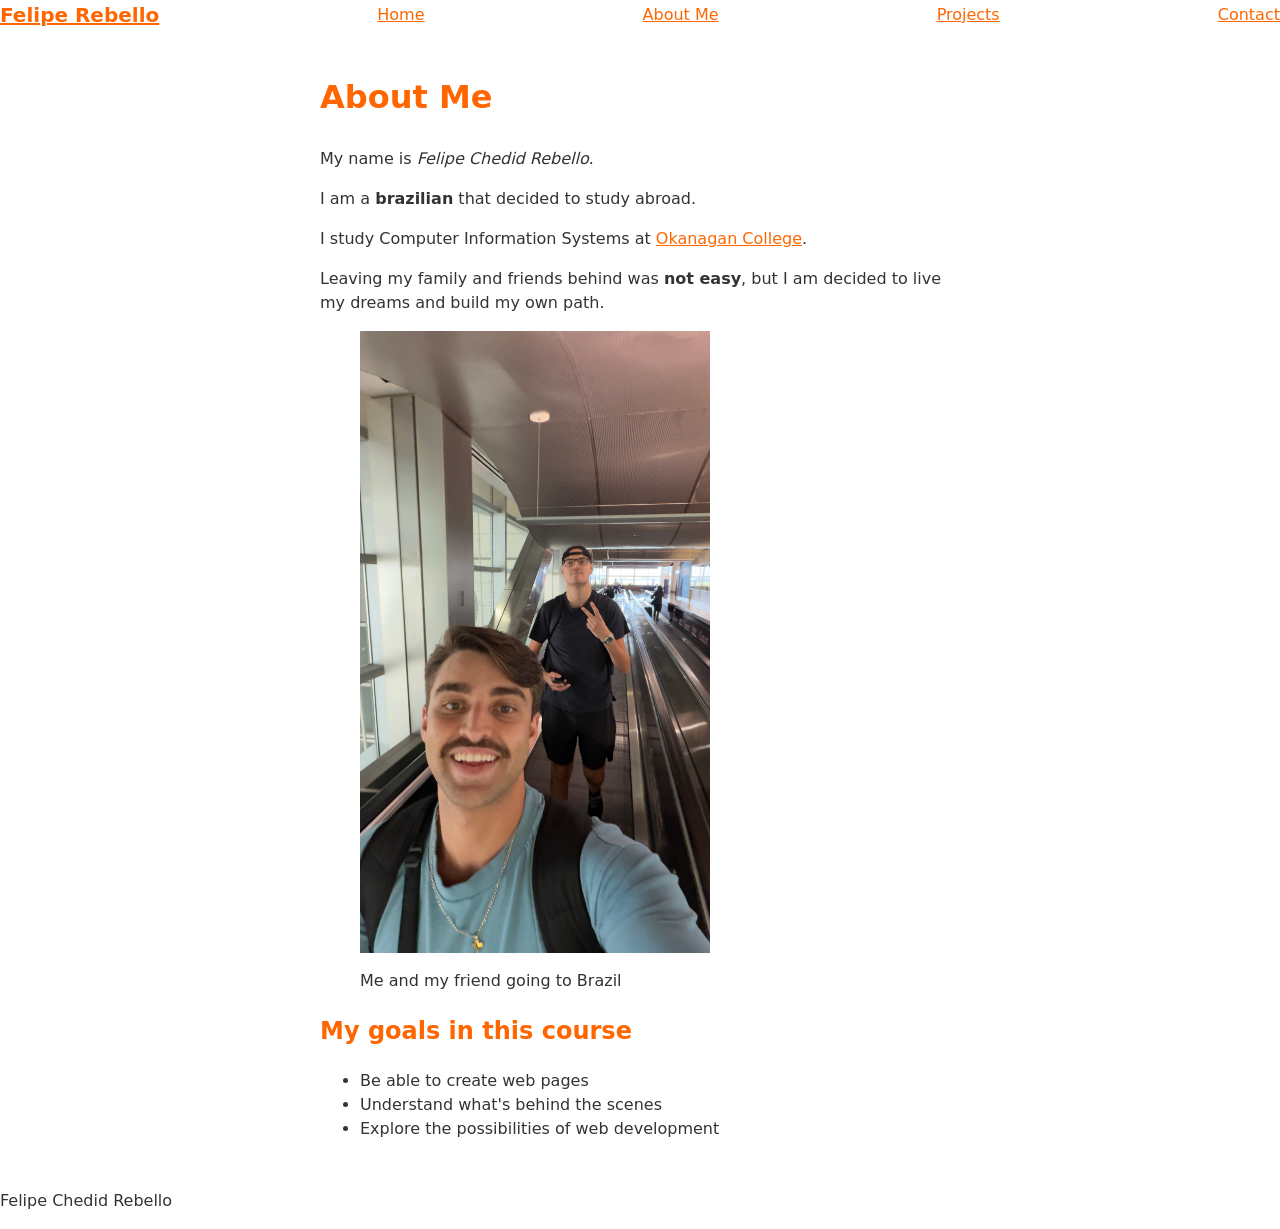
==== commit fbb4d185: "Update site pages and styles" ====
--- a/about.html
+++ b/about.html
@@ -9,6 +9,7 @@
 <body>
     <header>
         <nav>
+            <a href="index.html" class="site-name">Felipe Rebello</a>
             <a href="index.html">Home</a>
             <a href="about.html">About Me</a>
             <a href="projects.html">Projects</a>
--- a/css/styles.css
+++ b/css/styles.css
@@ -5,7 +5,7 @@
     --brand: #ff6600;
     --ink: #333;
     --muted: #666;
-    --space: 2rem;
+    --space: 1rem;
 }
 body {
     font-family: system-ui, "Segoe UI", Arial, sans-serif;
@@ -22,9 +22,6 @@
 a {
     color: var(--brand);
 }
-nav a {
-    margin-right: var(--space);
-}
 a:hover {
     text-decoration: none;
 }
@@ -35,4 +32,78 @@
 textarea:focus {
     outline: 2px solid var(--brand);
     outline-offset: 2px;
+}
+input[type="email"],
+input[type="text"],
+input[type"tel"],
+textarea {
+    width: 100%;
+    padding: 0.5rem;
+    border: 1px solid var(--muted);
+    border-radius: 4px;
+    font-size: 1rem;
+    margin-bottom: 1rem;
+}
+.card {
+    border: 1px solid var(--muted);
+    border-radius: 4px;
+}
+button {
+    background: var(--brand);
+    color: whitesmoke;
+    padding: 0.5rem 1rem;
+    border: 1px solid var(--ink);
+    border-radius: 4px;
+    cursor: pointer;
+    font-size: 1rem;
+}
+button:hover {
+    opacity: 0.9;
+}
+fieldset {
+    border: 1px solid var(--muted);
+    padding: var(--space);
+    margin-bottom: var(--space);
+}
+legend {
+    color: var(--brand);
+    font-weight: bold;
+    padding: 0 0.5rem;
+}
+h1, h2, h3{
+    color: var(--brand);
+}
+h1 { font-size: 2rem; }
+h2 { font-size: 1.5rem; }
+h3 { font-size: 1.25rem; }
+
+label {
+    display: block;
+    margin-bottom: 0.5rem;
+    font-weight: 500;
+}
+img {
+    max-width: 350px;
+    height: auto;
+    display: block;
+    margin: 1rem 0;
+}
+nav{
+    display: flex;
+    justify-content: space-between;
+    align-items: center;
+    gap: 1rem;
+    flex-wrap: wrap;
+}
+nav .site-name {
+    font-weight: bold;
+    font-size: 1.25rem;
+}
+nav a {
+    margin: 0;
+}
+@media (min-width: 38) {
+    nav {
+        gap: 2rem;
+    }
 }
